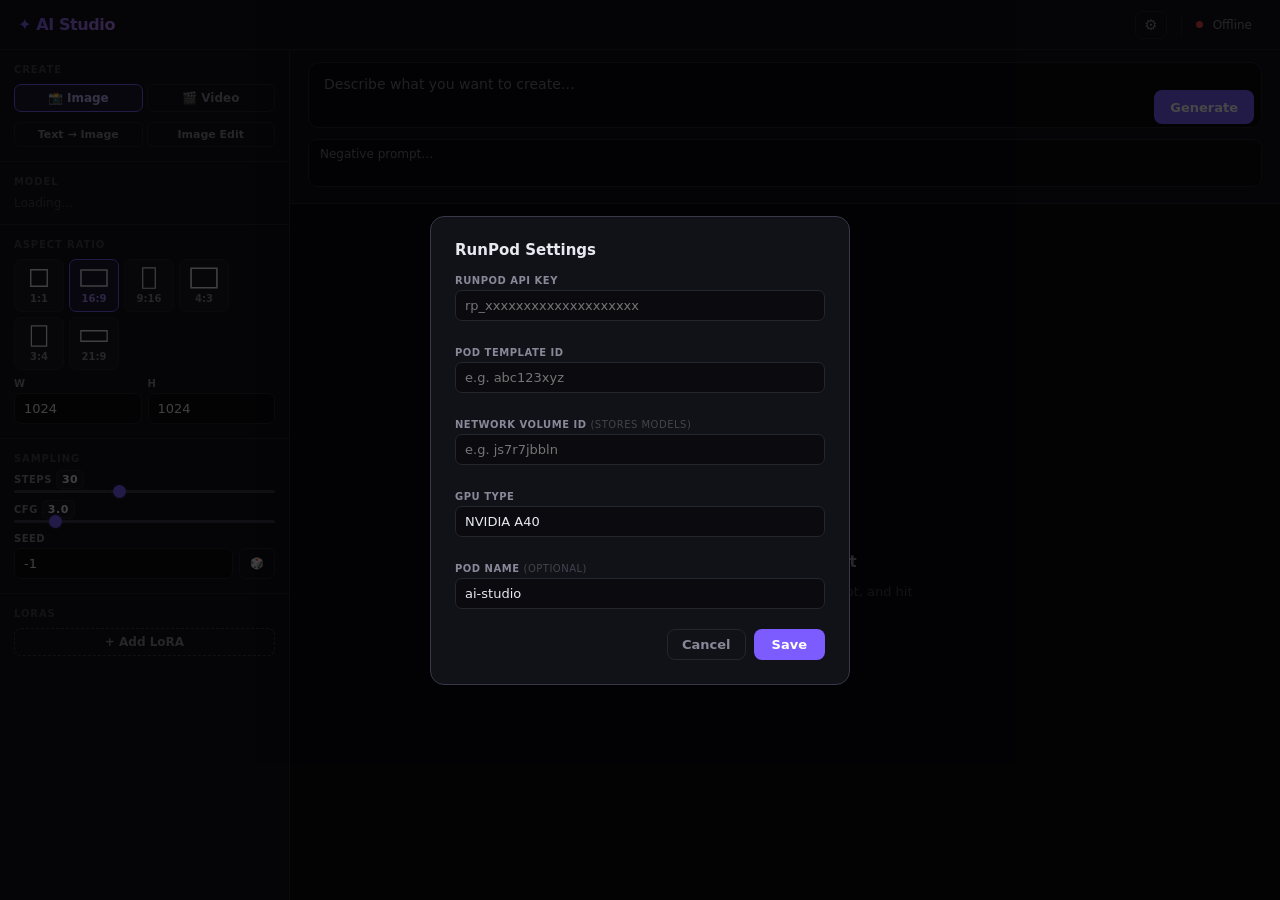
==== frontend/index.html @ f41ef6af "initial commit" ====
<!DOCTYPE html>
<html lang="en">
<head>
<meta charset="UTF-8">
<meta name="viewport" content="width=device-width, initial-scale=1.0">
<title>AI Studio</title>
<style>
*, *::before, *::after { box-sizing: border-box; margin: 0; padding: 0; }

:root {
  --bg:           #0a0a0f;
  --panel:        #111118;
  --card:         #18181f;
  --border:       #252530;
  --border-hi:    #38384a;
  --accent:       #7c5cff;
  --accent-dim:   #4a3899;
  --accent-glow:  rgba(124,92,255,0.22);
  --green:        #22c55e;
  --red:          #ef4444;
  --amber:        #f59e0b;
  --text:         #e8e8f0;
  --dim:          #888899;
  --muted:        #44444f;
  --r:            10px;
  --t:            0.16s ease;
  --font:         -apple-system, BlinkMacSystemFont, 'Segoe UI', system-ui, sans-serif;
}

body { font-family: var(--font); background: var(--bg); color: var(--text);
       height: 100vh; display: flex; flex-direction: column; overflow: hidden; }

/* ── Header ── */
header {
  height: 50px; background: var(--panel); border-bottom: 1px solid var(--border);
  display: flex; align-items: center; padding: 0 18px; gap: 14px; flex-shrink: 0; z-index: 10;
}
.logo { font-size: 16px; font-weight: 700; letter-spacing: -.4px;
        background: linear-gradient(135deg,#7c5cff,#c084fc);
        -webkit-background-clip: text; -webkit-text-fill-color: transparent; }

.hdr-right { margin-left: auto; display: flex; align-items: center; gap: 10px; font-size: 12px; color: var(--dim); }
.dot { width: 7px; height: 7px; border-radius: 50%; background: var(--muted); flex-shrink: 0; }
.dot.ok  { background: var(--green); box-shadow: 0 0 6px var(--green); }
.dot.err { background: var(--red); }

/* ── Layout ── */
.app { display: flex; flex: 1; overflow: hidden; }

/* ── Sidebar ── */
aside {
  width: 290px; flex-shrink: 0; background: var(--panel);
  border-right: 1px solid var(--border); display: flex; flex-direction: column; overflow-y: auto;
}

.sec { padding: 14px; border-bottom: 1px solid var(--border); }
.sec:last-child { border-bottom: none; }
.sec-label { font-size: 10px; font-weight: 700; letter-spacing: .9px; text-transform: uppercase;
             color: var(--muted); margin-bottom: 9px; }

/* ── Type + Mode selector ── */
.type-tabs { display: flex; gap: 4px; margin-bottom: 10px; }
.type-tab {
  flex: 1; padding: 6px 4px; border-radius: 7px; border: 1px solid var(--border);
  background: transparent; color: var(--dim); font: 600 12px var(--font);
  cursor: pointer; transition: var(--t); text-align: center;
}
.type-tab:hover { border-color: var(--border-hi); color: var(--text); }
.type-tab.active { background: rgba(124,92,255,0.12); border-color: var(--accent); color: #c4b5fd; }

.mode-tabs { display: flex; gap: 4px; }
.mode-tab {
  flex: 1; padding: 5px 4px; border-radius: 6px; border: 1px solid var(--border);
  background: transparent; color: var(--dim); font: 600 11px var(--font);
  cursor: pointer; transition: var(--t); text-align: center;
}
.mode-tab:hover { border-color: var(--border-hi); color: var(--text); }
.mode-tab.active { background: rgba(124,92,255,0.1); border-color: var(--accent); color: #a78bfa; }

/* ── Model cards ── */
.model-list { display: flex; flex-direction: column; gap: 5px; }
.mc {
  padding: 9px 11px; border-radius: 8px; border: 1px solid var(--border);
  cursor: pointer; transition: var(--t); background: var(--card);
}
.mc:hover { border-color: var(--border-hi); background: #1c1c26; }
.mc.active { border-color: var(--accent); background: rgba(124,92,255,0.07);
             box-shadow: 0 0 0 1px var(--accent); }
.mc-name { font-size: 13px; font-weight: 600; }
.mc-sub  { display: flex; gap: 7px; margin-top: 3px; align-items: center; font-size: 11px; color: var(--dim); }
.badge { font-size: 10px; font-weight: 700; padding: 1px 5px; border-radius: 4px; }
.badge-v { background: rgba(124,92,255,0.15); color: #a78bfa; border: 1px solid rgba(124,92,255,0.2); }
.badge-i { background: rgba(34,197,94,0.1);  color: #86efac; border: 1px solid rgba(34,197,94,0.2); }
.badge-img { background: rgba(245,158,11,0.1); color: #fcd34d; border: 1px solid rgba(245,158,11,0.2); }

/* ── Aspect ratio ── */
.ar-grid { display: flex; gap: 5px; flex-wrap: wrap; }
.ar-btn {
  display: flex; flex-direction: column; align-items: center; gap: 4px;
  padding: 7px 10px; border-radius: 7px; border: 1px solid var(--border);
  background: var(--card); cursor: pointer; transition: var(--t); min-width: 50px;
}
.ar-btn:hover { border-color: var(--border-hi); }
.ar-btn.active { border-color: var(--accent); background: rgba(124,92,255,0.1); }
.ar-icon { display: flex; align-items: center; justify-content: center; }
.ar-label { font-size: 10px; font-weight: 600; color: var(--dim); }
.ar-btn.active .ar-label { color: #a78bfa; }

/* ── Duration (frames) ── */
.dur-row { display: flex; gap: 5px; }
.dur-btn {
  flex: 1; padding: 6px 4px; border-radius: 6px; border: 1px solid var(--border);
  background: transparent; color: var(--dim); font: 600 11px var(--font);
  cursor: pointer; transition: var(--t); text-align: center;
}
.dur-btn:hover { border-color: var(--border-hi); color: var(--text); }
.dur-btn.active { background: rgba(124,92,255,0.1); border-color: var(--accent); color: #a78bfa; }

/* ── Upload zones ── */
.upload-zone {
  width: 100%; border: 1.5px dashed var(--border-hi); border-radius: 9px;
  padding: 14px 10px; text-align: center; cursor: pointer; transition: var(--t);
  position: relative; overflow: hidden; color: var(--dim); font-size: 12px;
  display: flex; flex-direction: column; align-items: center; gap: 6px;
}
.upload-zone:hover { border-color: var(--accent); color: var(--accent); }
.upload-zone input { position: absolute; inset: 0; opacity: 0; cursor: pointer; }
.upload-zone img { width: 100%; max-height: 110px; object-fit: cover; border-radius: 6px; }
.upload-zone .upload-icon { font-size: 20px; opacity: 0.5; }
.upload-clear {
  position: absolute; top: 5px; right: 6px; width: 20px; height: 20px;
  border-radius: 50%; background: rgba(0,0,0,0.7); border: 1px solid var(--border-hi);
  color: var(--dim); font-size: 13px; cursor: pointer; display: none;
  align-items: center; justify-content: center; z-index: 2;
}
.upload-zone:hover .upload-clear { display: flex; }

.frame-pair { display: grid; grid-template-columns: 1fr 1fr; gap: 8px; }
.frame-label { font-size: 11px; font-weight: 600; color: var(--dim); margin-bottom: 5px; }

/* ── Form fields ── */
label { display: block; font-size: 10px; font-weight: 700; color: var(--dim);
        margin-bottom: 4px; text-transform: uppercase; letter-spacing: .5px; }
input[type=text], input[type=number], select {
  width: 100%; background: var(--bg); border: 1px solid var(--border);
  border-radius: 7px; color: var(--text); font: 13px var(--font);
  padding: 7px 9px; outline: none; transition: border-color var(--t);
}
input:focus, select:focus { border-color: var(--accent); box-shadow: 0 0 0 3px var(--accent-glow); }
select option { background: var(--card); }
.row { display: flex; gap: 8px; }
.row > * { flex: 1; }
.field { margin-bottom: 10px; }

/* ── Sliders ── */
.slid-row { display: flex; align-items: center; gap: 8px; }
.slid-row input[type=range] {
  flex: 1; -webkit-appearance: none; height: 3px; border-radius: 2px;
  background: var(--border-hi); padding: 0; cursor: pointer;
}
.slid-row input[type=range]::-webkit-slider-thumb {
  -webkit-appearance: none; width: 13px; height: 13px; border-radius: 50%;
  background: var(--accent); cursor: pointer; box-shadow: 0 0 5px var(--accent-glow);
}
.sv { min-width: 36px; text-align: right; font-size: 11px; font-weight: 700;
      background: var(--card); border: 1px solid var(--border); border-radius: 5px;
      padding: 2px 5px; color: var(--text); }

/* ── LoRA ── */
.lora-entry { background: var(--card); border: 1px solid var(--border);
              border-radius: 8px; padding: 9px; margin-bottom: 7px; }
.lora-head { display: flex; align-items: center; gap: 7px; margin-bottom: 7px; }
.lora-head select { flex: 1; margin: 0; font-size: 12px; }
.btn-x {
  width: 24px; height: 24px; border-radius: 5px; border: 1px solid var(--border);
  background: transparent; color: var(--dim); cursor: pointer; font-size: 14px;
  display: flex; align-items: center; justify-content: center; flex-shrink: 0; transition: var(--t);
}
.btn-x:hover { border-color: var(--red); color: var(--red); }
.add-lora {
  width: 100%; padding: 6px; border-radius: 7px; border: 1px dashed var(--border-hi);
  background: transparent; color: var(--dim); cursor: pointer; font: 600 12px var(--font);
  transition: var(--t);
}
.add-lora:hover { border-color: var(--accent); color: var(--accent); }

/* ── Sampling ── */
.seed-row { display: flex; gap: 6px; align-items: flex-end; }
.seed-row input { flex: 1; }
.btn-sm {
  height: 31px; padding: 0 10px; border-radius: 7px; border: 1px solid var(--border);
  background: transparent; color: var(--dim); font: 600 11px var(--font); cursor: pointer; transition: var(--t);
}
.btn-sm:hover { border-color: var(--accent); color: var(--accent); }

/* ── Main ── */
main { flex: 1; display: flex; flex-direction: column; overflow: hidden; }

.prompt-bar { padding: 12px 18px; border-bottom: 1px solid var(--border);
              background: var(--panel); flex-shrink: 0; }
.prompt-wrap { position: relative; }
.prompt-ta {
  width: 100%; background: var(--bg); border: 1px solid var(--border);
  border-radius: 11px; color: var(--text); font: 14px/1.5 var(--font);
  padding: 11px 110px 11px 15px; outline: none; resize: none;
  min-height: 50px; max-height: 110px; transition: border-color var(--t);
}
.prompt-ta:focus { border-color: var(--accent); box-shadow: 0 0 0 3px var(--accent-glow); }
.gen-btn {
  position: absolute; right: 8px; bottom: 8px; height: 34px; padding: 0 16px;
  border-radius: 8px; border: none; background: var(--accent); color: #fff;
  font: 700 13px var(--font); cursor: pointer; transition: var(--t);
  display: flex; align-items: center; gap: 5px;
}
.gen-btn:hover:not(:disabled) { background: #8b6cff; box-shadow: 0 0 16px var(--accent-glow); }
.gen-btn:disabled { background: var(--accent-dim); cursor: not-allowed; opacity: .65; }
.neg-ta {
  width: 100%; background: var(--bg); border: 1px solid var(--border);
  border-radius: 9px; color: var(--dim); font: 12px/1.4 var(--font);
  padding: 6px 11px; outline: none; resize: none; min-height: 30px; max-height: 55px;
  margin-top: 7px; transition: border-color var(--t);
}
.neg-ta:focus { border-color: #555; }

/* ── Gallery ── */
.gallery { flex: 1; overflow-y: auto; padding: 18px; }
.empty {
  display: flex; flex-direction: column; align-items: center; justify-content: center;
  height: 100%; gap: 11px; color: var(--muted);
}
.empty h3 { font-size: 15px; color: var(--dim); }
.empty p  { font-size: 13px; text-align: center; max-width: 270px; line-height: 1.5; }
.empty svg { opacity: .25; }
.grid { display: grid; grid-template-columns: repeat(auto-fill, minmax(265px, 1fr)); gap: 14px; }

/* ── Output cards ── */
.out-card {
  background: var(--card); border: 1px solid var(--border); border-radius: 11px;
  overflow: hidden; cursor: pointer; transition: var(--t);
}
.out-card:hover { border-color: var(--border-hi); transform: translateY(-2px);
                  box-shadow: 0 8px 28px rgba(0,0,0,.45); }
.out-media { width: 100%; aspect-ratio: 16/9; object-fit: cover; background: #000; display: block; }
.out-footer { padding: 9px 11px; display: flex; align-items: center; gap: 7px; }
.out-label { flex: 1; font-size: 11px; color: var(--dim); white-space: nowrap;
             overflow: hidden; text-overflow: ellipsis; }
.dl-btn { height: 24px; padding: 0 9px; border-radius: 5px; border: 1px solid var(--border);
          background: transparent; color: var(--dim); font: 600 10px var(--font);
          cursor: pointer; transition: var(--t); text-decoration: none; display: flex; align-items: center; }
.dl-btn:hover { border-color: var(--accent); color: var(--accent); }

/* ── Progress cards ── */
.prog-card { background: var(--card); border: 1px solid var(--border);
             border-radius: 11px; padding: 14px; display: flex; flex-direction: column; gap: 9px; }
.prog-head { display: flex; align-items: center; justify-content: space-between; }
.prog-model { font-size: 13px; font-weight: 600; }
.prog-pct { font-size: 12px; font-weight: 700; color: var(--dim); }
.prog-bar { height: 3px; background: var(--border); border-radius: 2px; overflow: hidden; }
.prog-fill { height: 100%; background: linear-gradient(90deg, var(--accent), #c084fc);
             border-radius: 2px; transition: width .3s ease; box-shadow: 0 0 8px var(--accent-glow); }
.prog-prompt { font-size: 11px; color: var(--muted); white-space: nowrap;
               overflow: hidden; text-overflow: ellipsis; }

/* ── Lightbox ── */
.lb { position: fixed; inset: 0; background: rgba(0,0,0,.92); z-index: 100;
      display: none; align-items: center; justify-content: center; padding: 36px; }
.lb.open { display: flex; }
.lb-content { max-width: 90vw; max-height: 87vh; border-radius: 11px; overflow: hidden; }
.lb-content img, .lb-content video { max-width: 100%; max-height: 87vh; display: block; }
.lb-close { position: absolute; top: 14px; right: 14px; width: 34px; height: 34px;
            border-radius: 50%; border: 1px solid var(--border-hi); background: var(--panel);
            color: var(--text); font-size: 18px; cursor: pointer;
            display: flex; align-items: center; justify-content: center; }

/* ── Toasts ── */
.toasts { position: fixed; bottom: 18px; right: 18px; z-index: 200;
          display: flex; flex-direction: column; gap: 7px; }
.toast { background: var(--card); border: 1px solid var(--border); border-radius: 9px;
         padding: 9px 13px; font-size: 13px; box-shadow: 0 4px 18px rgba(0,0,0,.4);
         animation: slideIn .18s ease; max-width: 300px; }
.toast.ok  { border-color: var(--green); }
.toast.err { border-color: var(--red); }
@keyframes slideIn { from { transform: translateX(16px); opacity: 0; } to { transform: translateX(0); opacity: 1; } }

::-webkit-scrollbar { width: 5px; }
::-webkit-scrollbar-track { background: transparent; }
::-webkit-scrollbar-thumb { background: var(--border-hi); border-radius: 3px; }

/* ── Pod Control ── */
.pod-btn {
  height: 28px; padding: 0 12px; border-radius: 7px; border: 1px solid var(--border);
  background: transparent; color: var(--dim); font: 600 12px var(--font);
  cursor: pointer; transition: var(--t); display: flex; align-items: center; gap: 5px;
}
.pod-btn:hover { border-color: var(--border-hi); color: var(--text); }
.pod-btn.launch { border-color: var(--green); color: var(--green); }
.pod-btn.launch:hover { background: rgba(34,197,94,.1); }
.pod-btn.stop   { border-color: var(--red); color: var(--red); }
.pod-btn.stop:hover { background: rgba(239,68,68,.1); }
.pod-btn.gear   { font-size: 15px; padding: 0 8px; }

/* ── Modal ── */
.modal-bg {
  position: fixed; inset: 0; background: rgba(0,0,0,.72); z-index: 100;
  display: none; align-items: center; justify-content: center;
}
.modal-bg.open { display: flex; }
.modal {
  background: var(--panel); border: 1px solid var(--border-hi); border-radius: 14px;
  padding: 24px; width: 420px; max-width: 96vw; display: flex; flex-direction: column; gap: 16px;
}
.modal h2 { font-size: 15px; font-weight: 700; }
.modal-foot { display: flex; gap: 8px; justify-content: flex-end; margin-top: 4px; }
.btn-pri {
  padding: 7px 18px; border-radius: 8px; border: none; background: var(--accent); color: #fff;
  font: 700 13px var(--font); cursor: pointer; transition: var(--t);
}
.btn-pri:hover { background: #8b6cff; }
.btn-sec {
  padding: 7px 14px; border-radius: 8px; border: 1px solid var(--border); background: transparent;
  color: var(--dim); font: 600 13px var(--font); cursor: pointer; transition: var(--t);
}
.btn-sec:hover { border-color: var(--border-hi); color: var(--text); }

/* ── Launch overlay ── */
.launch-overlay {
  position: fixed; inset: 0; background: rgba(0,0,0,.82);
  display: none; flex-direction: column; align-items: center; justify-content: center;
  z-index: 90; gap: 16px; color: var(--dim); font-size: 14px;
}
.launch-overlay.open { display: flex; }
.spinner {
  width: 38px; height: 38px; border: 3px solid var(--border-hi);
  border-top-color: var(--accent); border-radius: 50%; animation: spin 0.7s linear infinite;
}
@keyframes spin { to { transform: rotate(360deg); } }
.launch-msg { color: var(--text); font-size: 15px; font-weight: 600; }
.launch-sub { font-size: 12px; }
</style>
</head>
<body>

<header>
  <div class="logo">✦ AI Studio</div>
  <div class="hdr-right">
    <!-- Pod control -->
    <button class="pod-btn gear" id="podGear" onclick="openSettings()" title="RunPod settings">⚙</button>
    <button class="pod-btn launch" id="podLaunch" onclick="launchPod()" style="display:none">▶ Launch Pod</button>
    <button class="pod-btn stop"   id="podStop"   onclick="stopPod()"   style="display:none">■ Stop Pod</button>
    <div style="width:1px;height:20px;background:var(--border);margin:0 4px"></div>
    <div class="dot" id="sDot"></div>
    <span id="sTxt">connecting…</span>
    <span id="sQueue" style="color:var(--muted)"></span>
  </div>
</header>

<!-- ── Settings Modal ── -->
<div class="modal-bg" id="settingsModal" onclick="if(event.target===this)closeSettings()">
  <div class="modal">
    <h2>RunPod Settings</h2>
    <div class="field">
      <label>RunPod API Key</label>
      <input type="text" id="cfgApiKey" placeholder="rp_xxxxxxxxxxxxxxxxxxxx">
    </div>
    <div class="field">
      <label>Pod Template ID</label>
      <input type="text" id="cfgTemplateId" placeholder="e.g. abc123xyz">
    </div>
    <div class="field">
      <label>Network Volume ID <span style="font-weight:400;color:var(--muted)">(stores models)</span></label>
      <input type="text" id="cfgVolumeId" placeholder="e.g. js7r7jbbln">
    </div>
    <div class="field">
      <label>GPU Type</label>
      <input type="text" id="cfgGpuType" placeholder="e.g. NVIDIA A40 or NVIDIA RTX A6000">
    </div>
    <div class="field" style="margin-bottom:0">
      <label>Pod Name <span style="font-weight:400;color:var(--muted)">(optional)</span></label>
      <input type="text" id="cfgPodName" placeholder="ai-studio">
    </div>
    <div class="modal-foot">
      <button class="btn-sec" onclick="closeSettings()">Cancel</button>
      <button class="btn-pri" onclick="saveSettings()">Save</button>
    </div>
  </div>
</div>

<!-- ── Launch Overlay ── -->
<div class="launch-overlay" id="launchOverlay">
  <div class="spinner"></div>
  <div class="launch-msg" id="launchMsg">Starting pod…</div>
  <div class="launch-sub" id="launchSub">This usually takes 30–90 seconds</div>
</div>

<div class="app">

<!-- ══════════════ SIDEBAR ══════════════ -->
<aside>

  <!-- Type: Image | Video -->
  <div class="sec">
    <div class="sec-label">Create</div>
    <div class="type-tabs">
      <button class="type-tab active" id="tt-image" onclick="setType('image')">📸 Image</button>
      <button class="type-tab"        id="tt-video" onclick="setType('video')">🎬 Video</button>
    </div>
    <!-- Mode tabs — update dynamically per type -->
    <div class="mode-tabs" id="modeTabs">
      <button class="mode-tab active" id="mt-mode0" onclick="setMode(getModesForType()[0])">Text → Image</button>
      <button class="mode-tab"        id="mt-mode1" onclick="setMode(getModesForType()[1])">Image Edit</button>
    </div>
  </div>

  <!-- Model list -->
  <div class="sec">
    <div class="sec-label">Model</div>
    <div class="model-list" id="modelList"><div style="color:var(--muted);font-size:12px">Loading…</div></div>
  </div>

  <!-- Aspect Ratio -->
  <div class="sec">
    <div class="sec-label">Aspect Ratio</div>
    <div class="ar-grid" id="arGrid"></div>
    <div class="row" style="margin-top:8px;gap:6px">
      <div class="field" style="margin-bottom:0">
        <label>W</label>
        <input type="number" id="width" value="1024" min="64" max="2048" step="64">
      </div>
      <div class="field" style="margin-bottom:0">
        <label>H</label>
        <input type="number" id="height" value="1024" min="64" max="2048" step="64">
      </div>
    </div>
  </div>

  <!-- Video-only: Duration + First/Last frame -->
  <div class="sec" id="videoSec" style="display:none">
    <div class="sec-label">Duration</div>
    <div class="dur-row" id="durRow"></div>
    <div style="margin-top:6px;font-size:11px;color:var(--muted)" id="durInfo"></div>

    <!-- First frame / Last frame (only for models that support it) -->
    <div id="framesSec" style="display:none;margin-top:14px">
      <div class="sec-label">Keyframes <span style="font-size:9px;color:var(--muted);text-transform:none">(optional)</span></div>
      <div class="frame-pair">
        <div>
          <div class="frame-label">First Frame</div>
          <div class="upload-zone" id="ffZone" onclick="triggerUpload('ffInput')">
            <input type="file" id="ffInput" accept="image/*" style="display:none" onchange="handleFrame(event,'first')">
            <div class="upload-icon">🎞</div>
            <span id="ffHint" style="font-size:11px">Pin frame 1</span>
            <img id="ffPreview" style="display:none">
            <button class="upload-clear" onclick="clearFrame('first',event)">×</button>
          </div>
        </div>
        <div>
          <div class="frame-label">Last Frame</div>
          <div class="upload-zone" id="lfZone" onclick="triggerUpload('lfInput')">
            <input type="file" id="lfInput" accept="image/*" style="display:none" onchange="handleFrame(event,'last')">
            <div class="upload-icon">🎞</div>
            <span id="lfHint" style="font-size:11px">Pin last frame</span>
            <img id="lfPreview" style="display:none">
            <button class="upload-clear" onclick="clearFrame('last',event)">×</button>
          </div>
        </div>
      </div>
    </div>
  </div>

  <!-- i2v: Reference image -->
  <div class="sec" id="refImgSec" style="display:none">
    <div class="sec-label">Reference Image <span style="font-size:9px;color:var(--red)">required</span></div>
    <div class="upload-zone" id="refZone" onclick="triggerUpload('refInput')">
      <input type="file" id="refInput" accept="image/*" style="display:none" onchange="handleRef(event)">
      <div class="upload-icon">🖼</div>
      <span id="refHint">Upload image to animate</span>
      <img id="refPreview" style="display:none">
      <button class="upload-clear" onclick="clearRef(event)">×</button>
    </div>
  </div>

  <!-- Sampling -->
  <div class="sec">
    <div class="sec-label">Sampling</div>
    <div class="field">
      <label>Steps <span id="stepsV" class="sv" style="display:inline">30</span></label>
      <div class="slid-row">
        <input type="range" id="steps" min="10" max="60" value="30"
          oninput="sv('stepsV',this.value)">
      </div>
    </div>
    <div class="field">
      <label>CFG <span id="cfgV" class="sv" style="display:inline">3.0</span></label>
      <div class="slid-row">
        <input type="range" id="cfg" min="1" max="15" step="0.5" value="3"
          oninput="sv('cfgV',parseFloat(this.value).toFixed(1))">
      </div>
    </div>
    <div class="field" style="margin-bottom:0">
      <label>Seed</label>
      <div class="seed-row">
        <input type="number" id="seed" value="-1" min="-1" max="4294967295">
        <button class="btn-sm" onclick="rndSeed()">🎲</button>
      </div>
    </div>
  </div>

  <!-- LoRAs -->
  <div class="sec">
    <div class="sec-label">LoRAs</div>
    <div id="loraList"></div>
    <button class="add-lora" onclick="addLora()">+ Add LoRA</button>
  </div>

</aside>

<!-- ══════════════ MAIN ══════════════ -->
<main>

  <div class="prompt-bar">
    <div class="prompt-wrap">
      <textarea class="prompt-ta" id="promptIn" placeholder="Describe what you want to create…"
        onkeydown="if(e=(event),e.key==='Enter'&&(e.ctrlKey||e.metaKey))generate()"
        oninput="ar(this)"></textarea>
      <button class="gen-btn" id="genBtn" onclick="generate()"><span id="genLabel">Generate</span></button>
    </div>
    <textarea class="neg-ta" id="negIn" placeholder="Negative prompt…" oninput="ar(this)"></textarea>
  </div>

  <div class="gallery" id="gallery">
    <div class="empty" id="emptyState">
      <svg width="60" height="60" viewBox="0 0 24 24" fill="none" stroke="currentColor" stroke-width="1">
        <rect x="3" y="3" width="18" height="18" rx="2"/>
        <circle cx="8.5" cy="8.5" r="1.5"/>
        <polyline points="21 15 16 10 5 21"/>
      </svg>
      <h3>Nothing here yet</h3>
      <p>Select a model, write a prompt, and hit Generate.</p>
    </div>
    <div class="grid" id="grid" style="display:none"></div>
  </div>

</main>
</div>

<!-- Lightbox -->
<div class="lb" id="lb" onclick="if(event.target===this)closeLb()">
  <button class="lb-close" onclick="closeLb()">×</button>
  <div class="lb-content" id="lbC"></div>
</div>

<div class="toasts" id="toasts"></div>

<script>
// ═══════════════════════════════════════════════════════════════
// State
// ═══════════════════════════════════════════════════════════════
let models = {};
let loras  = [];
let loraEntries = [];

let activeType = 'image';   // 'image' | 'video'
let activeMode = 't2v';     // 't2v' | 'i2v'  (video only)
let selectedId = null;

let refImageB64   = null;
let firstFrameB64 = null;
let lastFrameB64  = null;

let activeJobs = {};
let ws = null;

// ═══════════════════════════════════════════════════════════════
// RunPod Pod Control
// ═══════════════════════════════════════════════════════════════
const RP = {
  PROXY: '/api/runpod',   // backend proxies to api.runpod.io (avoids CORS)
  get cfg() {
    return {
      apiKey:     localStorage.getItem('rp_apiKey')     || '',
      templateId: localStorage.getItem('rp_templateId') || '',
      volumeId:   localStorage.getItem('rp_volumeId')   || '',
      gpuType:    localStorage.getItem('rp_gpuType')    || 'NVIDIA A40',
      podName:    localStorage.getItem('rp_podName')    || 'ai-studio',
      podId:      localStorage.getItem('rp_podId')      || '',
    };
  }
};

function openSettings() {
  const c = RP.cfg;
  document.getElementById('cfgApiKey').value     = c.apiKey;
  document.getElementById('cfgTemplateId').value = c.templateId;
  document.getElementById('cfgVolumeId').value   = c.volumeId;
  document.getElementById('cfgGpuType').value    = c.gpuType;
  document.getElementById('cfgPodName').value    = c.podName;
  document.getElementById('settingsModal').classList.add('open');
}
function closeSettings() { document.getElementById('settingsModal').classList.remove('open'); }

function saveSettings() {
  localStorage.setItem('rp_apiKey',     document.getElementById('cfgApiKey').value.trim());
  localStorage.setItem('rp_templateId', document.getElementById('cfgTemplateId').value.trim());
  localStorage.setItem('rp_volumeId',   document.getElementById('cfgVolumeId').value.trim());
  localStorage.setItem('rp_gpuType',    document.getElementById('cfgGpuType').value.trim());
  localStorage.setItem('rp_podName',    document.getElementById('cfgPodName').value.trim());
  closeSettings();
  toast('Settings saved', 'ok');
  updatePodButtons();
}

function updatePodButtons() {
  const c = RP.cfg;
  const hasConfig = c.apiKey && c.templateId;
  document.getElementById('podGear').style.display   = '';
  if (!hasConfig) {
    document.getElementById('podLaunch').style.display = 'none';
    document.getElementById('podStop').style.display   = 'none';
    return;
  }
  const hasPod = !!c.podId;
  document.getElementById('podLaunch').style.display = hasPod ? 'none' : '';
  document.getElementById('podStop').style.display   = hasPod ? ''     : 'none';
}

async function launchPod() {
  const c = RP.cfg;
  if (!c.apiKey || !c.templateId) { openSettings(); return; }

  setLaunchOverlay(true, 'Creating pod…', 'Requesting GPU from RunPod…');

  // GraphQL mutation to create a pod from template
  const mutation = `
    mutation {
      podFindAndDeployOnDemand(input: {
        name: "${c.podName}"
        imageName: "runpod/base:0.6.2"
        gpuTypeId: "${c.gpuType}"
        cloudType: SECURE
        supportPublicIp: true
        startSsh: true
        templateId: "${c.templateId}"
        ${c.volumeId ? `networkVolumeId: "${c.volumeId}"` : ''}
        ports: "7860/http,8188/http,22/tcp"
        containerDiskInGb: 20
        volumeInGb: 0
      }) {
        id
        machineId
        desiredStatus
      }
    }
  `;

  try {
    const res = await rpGraphQL(mutation, c.apiKey);
    const pod = res?.data?.podFindAndDeployOnDemand;
    if (!pod?.id) throw new Error(JSON.stringify(res?.errors || res));

    localStorage.setItem('rp_podId', pod.id);
    setLaunchOverlay(true, 'Pod created — waiting for it to start…', `Pod ID: ${pod.id}`);
    await waitForPodReady(pod.id, c.apiKey);

  } catch(e) {
    setLaunchOverlay(false);
    toast('Launch failed: ' + e.message, 'err');
    console.error(e);
  }
}

async function waitForPodReady(podId, apiKey) {
  // RunPod HTTP proxy URL format: https://{pod-id}-{port}.proxy.runpod.net
  const url = `https://${podId}-7860.proxy.runpod.net`;
  localStorage.setItem('rp_podUrl', url);

  const query = `query { pod(input: { podId: "${podId}" }) { id desiredStatus } }`;

  for (let i = 0; i < 90; i++) {
    await sleep(3000);
    setLaunchOverlay(true, 'Waiting for pod to start…', `${Math.round(i*3)}s elapsed…`);
    try {
      const res = await rpGraphQL(query, apiKey);
      const pod = res?.data?.pod;
      if (pod?.desiredStatus === 'RUNNING') {
        setLaunchOverlay(true, 'Pod is running! Starting AI Studio…', url);
        await waitForStudio(url);
        return;
      }
    } catch(e) { console.warn(e); }
  }
  setLaunchOverlay(false);
  toast('Pod timed out. Check RunPod dashboard.', 'err');
}

async function waitForStudio(baseUrl) {
  for (let i = 0; i < 80; i++) {
    await sleep(3000);
    document.getElementById('launchSub').textContent = `Waiting for AI Studio… ${Math.round(i*3)}s`;
    try {
      const r = await fetch(`${baseUrl}/api/status`, { signal: AbortSignal.timeout(5000) });
      if (r.ok) {
        setLaunchOverlay(false);
        updatePodButtons();
        // Open the pod's studio in a new tab
        window.open(baseUrl, '_blank');
        document.getElementById('sTxt').textContent = 'Pod running';
        document.getElementById('sDot').className = 'dot ok';
        showOpenStudioBtn(baseUrl);
        return;
      }
    } catch { /* not ready yet */ }
  }
  setLaunchOverlay(false);
  toast('AI Studio did not respond. Check RunPod logs.', 'err');
}

function showOpenStudioBtn(url) {
  // Show an "Open Studio" button in the header when pod is running
  let btn = document.getElementById('podOpen');
  if (!btn) {
    btn = document.createElement('button');
    btn.id = 'podOpen';
    btn.className = 'pod-btn';
    btn.style.cssText = 'border-color:var(--accent);color:var(--accent)';
    btn.onclick = () => window.open(url, '_blank');
    // Insert before the divider
    const divider = document.querySelector('.hdr-right [style*="1px solid"]');
    divider.parentNode.insertBefore(btn, divider);
  }
  btn.textContent = '↗ Open Studio';
  btn.onclick = () => window.open(url, '_blank');
}

async function stopPod() {
  const c = RP.cfg;
  if (!c.podId) return;
  if (!confirm('Stop the pod? GPU billing will end immediately.')) return;

  const mutation = `mutation { podStop(input: { podId: "${c.podId}" }) { id desiredStatus } }`;
  try {
    await rpGraphQL(mutation, c.apiKey);
    localStorage.removeItem('rp_podId');
    localStorage.removeItem('rp_podUrl');
    toast('Pod stopped — GPU billing ended', 'ok');
    // Remove the Open Studio button
    const btn = document.getElementById('podOpen');
    if (btn) btn.remove();
    updatePodButtons();
    document.getElementById('sDot').className = 'dot err';
    document.getElementById('sTxt').textContent = 'Pod stopped';
  } catch(e) {
    toast('Stop failed: ' + e.message, 'err');
  }
}

async function rpGraphQL(query, apiKey) {
  // POST through our backend proxy to avoid CORS
  const res = await fetch(RP.PROXY, {
    method: 'POST',
    headers: { 'Content-Type': 'application/json' },
    body: JSON.stringify({ query, apiKey }),
  });
  if (!res.ok) throw new Error(`Proxy error ${res.status}`);
  return res.json();
}

function setLaunchOverlay(open, msg, sub) {
  const el = document.getElementById('launchOverlay');
  el.classList.toggle('open', open);
  if (msg) document.getElementById('launchMsg').textContent = msg;
  if (sub) document.getElementById('launchSub').textContent = sub;
}

function sleep(ms) { return new Promise(r => setTimeout(r, ms)); }

const DURATIONS = [
  { label: '2s',  frames: 49 },
  { label: '4s',  frames: 97 },
  { label: '6s',  frames: 145 },
  { label: '8s',  frames: 193 },
];
let selectedDurIdx = 1;   // default 4s

const AR_DEFS = [
  { key: '1:1',  label: '1:1',  vb: '0 0 24 24', d: 'M3 3h18v18H3z' },
  { key: '16:9', label: '16:9', vb: '0 0 28 18', d: 'M1 1h26v16H1z' },
  { key: '9:16', label: '9:16', vb: '0 0 18 28', d: 'M1 1h16v26H1z' },
  { key: '4:3',  label: '4:3',  vb: '0 0 26 20', d: 'M1 1h24v18H1z' },
  { key: '3:4',  label: '3:4',  vb: '0 0 20 26', d: 'M1 1h18v24H1z' },
  { key: '21:9', label: '21:9', vb: '0 0 32 14', d: 'M1 1h30v12H1z' },
];
let selectedAR = '16:9';

// ═══════════════════════════════════════════════════════════════
// Boot
// ═══════════════════════════════════════════════════════════════
async function init() {
  renderARGrid();
  renderDurRow();
  updateModeTabs();
  updatePodButtons();

  // If a pod is already recorded as running, restore the Open Studio button
  const savedUrl = localStorage.getItem('rp_podUrl');
  const savedId  = localStorage.getItem('rp_podId');
  if (savedUrl && savedId) {
    showOpenStudioBtn(savedUrl);
  }

  // Prompt settings on first visit if no API key configured
  if (!localStorage.getItem('rp_apiKey')) {
    setTimeout(() => openSettings(), 600);
  }

  await loadModels();
  await loadLoras();
  connectWS();
  pollStatus();
  setInterval(pollStatus, 5000);
}

// ═══════════════════════════════════════════════════════════════
// Models
// ═══════════════════════════════════════════════════════════════
async function loadModels() {
  try {
    models = await (await fetch('/api/models')).json();
    renderModels();
    const first = Object.values(models).find(m => m.id !== 'custom' && m.category === activeType && m.mode === activeMode);
    if (first) selectModel(first.id);
  } catch(e) { console.error(e); }
}

function renderModels() {
  const el = document.getElementById('modelList');
  const filtered = Object.values(models).filter(m =>
    m.id !== 'custom' && m.category === activeType && m.mode === activeMode
  );

  if (!filtered.length) {
    el.innerHTML = '<div style="color:var(--muted);font-size:12px">No models for this mode.</div>';
    return;
  }

  el.innerHTML = filtered.map(m => {
    const isEdit  = m.mode === 'i2i';
    const isI2V   = m.mode === 'i2v';
    const badgeClass = isEdit ? 'badge badge-img' : isI2V ? 'badge badge-i' : 'badge badge-v';
    const vram = m.vram_gb ? `${m.vram_gb}GB` : '';
    const diffusersBadge = m.backend === 'diffusers'
      ? '<span class="badge" style="background:rgba(99,102,241,.15);color:#a5b4fc;border-color:rgba(99,102,241,.25)">diffusers</span>' : '';
    return `<div class="mc${selectedId===m.id?' active':''}" id="mc_${m.id}" onclick="selectModel('${m.id}')">
      <div class="mc-name">${m.name}</div>
      <div class="mc-sub">
        <span class="${badgeClass}">${m.label}</span>
        ${diffusersBadge}
        ${vram ? `<span>${vram} VRAM</span>` : ''}
      </div>
    </div>`;
  }).join('');
}

function selectModel(id) {
  if (selectedId) {
    const prev = document.getElementById(`mc_${selectedId}`);
    if (prev) prev.classList.remove('active');
  }
  selectedId = id;
  const card = document.getElementById(`mc_${id}`);
  if (card) card.classList.add('active');

  const m = models[id];
  if (!m) return;

  // Defaults
  const def = m.defaults || {};
  if (def.steps) { const s = document.getElementById('steps'); s.value = def.steps; sv('stepsV', def.steps); }
  if (def.cfg)   { const c = document.getElementById('cfg');   c.value = def.cfg;   sv('cfgV', parseFloat(def.cfg).toFixed(1)); }

  // Apply current AR → resolve w/h for this model
  applyAR(selectedAR);

  // Duration buttons (video)
  renderDurRow();

  // Show/hide frame sections
  const videoSec = document.getElementById('videoSec');
  const refSec   = document.getElementById('refImgSec');
  const frameSec = document.getElementById('framesSec');

  if (m.category === 'video') {
    videoSec.style.display = '';
    refSec.style.display   = m.mode === 'i2v' ? '' : 'none';
    frameSec.style.display = (m.supports_first_frame || m.supports_last_frame) ? '' : 'none';
    document.getElementById('ffZone').style.opacity = m.supports_first_frame ? '1' : '.35';
    document.getElementById('lfZone').style.opacity = m.supports_last_frame  ? '1' : '.35';
    document.getElementById('ffInput').disabled = !m.supports_first_frame;
    document.getElementById('lfInput').disabled = !m.supports_last_frame;
  } else {
    videoSec.style.display = 'none';
    // i2i image edit needs the reference image input
    refSec.style.display = m.mode === 'i2i' ? '' : 'none';
    if (m.mode === 'i2i') {
      document.getElementById('refHint').textContent = 'Upload image to edit';
      // Show edit instruction hint in prompt bar
      document.getElementById('promptIn').placeholder =
        m.prompt_label || 'Edit instruction — describe what to change…';
    } else {
      document.getElementById('promptIn').placeholder = 'Describe what you want to create…';
    }
  }
}

// ═══════════════════════════════════════════════════════════════
// Type / Mode switching
// ═══════════════════════════════════════════════════════════════

// Returns the two modes for the current type
function getModesForType() {
  return activeType === 'video' ? ['t2v', 'i2v'] : ['t2i', 'i2i'];
}

function updateModeTabs() {
  const modes = getModesForType();
  const labels = activeType === 'video'
    ? ['Text → Video', 'Image → Video']
    : ['Text → Image', 'Image Edit'];
  document.getElementById('mt-mode0').textContent = labels[0];
  document.getElementById('mt-mode1').textContent = labels[1];
  document.getElementById('mt-mode0').onclick = () => setMode(modes[0]);
  document.getElementById('mt-mode1').onclick = () => setMode(modes[1]);
  document.getElementById('mt-mode0').classList.toggle('active', activeMode === modes[0]);
  document.getElementById('mt-mode1').classList.toggle('active', activeMode === modes[1]);
}

function setType(type) {
  activeType = type;
  // Default mode per type
  activeMode = type === 'video' ? 't2v' : 't2i';
  document.getElementById('tt-image').classList.toggle('active', type === 'image');
  document.getElementById('tt-video').classList.toggle('active', type === 'video');
  updateModeTabs();
  selectedId = null;
  renderModels();
  const first = Object.values(models).find(m => {
    if (m.id === 'custom') return false;
    return m.category === type && m.mode === activeMode;
  });
  if (first) selectModel(first.id);
}

function setMode(mode) {
  activeMode = mode;
  updateModeTabs();
  selectedId = null;
  renderModels();
  const first = Object.values(models).find(m =>
    m.category === activeType && m.mode === mode && m.id !== 'custom'
  );
  if (first) selectModel(first.id);
}

// ═══════════════════════════════════════════════════════════════
// Aspect Ratio
// ═══════════════════════════════════════════════════════════════
function renderARGrid() {
  const el = document.getElementById('arGrid');
  el.innerHTML = AR_DEFS.map(ar => `
    <div class="ar-btn${ar.key === selectedAR ? ' active' : ''}" id="ar_${ar.key.replace(':','_')}"
         onclick="applyAR('${ar.key}')">
      <div class="ar-icon">
        <svg width="28" height="22" viewBox="${ar.vb}" fill="none" stroke="currentColor" stroke-width="1.5">
          <path d="${ar.d}" rx="1"/>
        </svg>
      </div>
      <div class="ar-label">${ar.label}</div>
    </div>
  `).join('');
}

function applyAR(key) {
  selectedAR = key;
  // Update active state
  AR_DEFS.forEach(a => {
    const el = document.getElementById('ar_' + a.key.replace(':','_'));
    if (el) el.classList.toggle('active', a.key === key);
  });

  // Resolve w/h from selected model, falling back to sensible defaults
  const m = selectedId ? models[selectedId] : null;
  const ratioMap = m?.aspect_ratios || {};
  const res = ratioMap[key];
  if (res) {
    document.getElementById('width').value  = res.w;
    document.getElementById('height').value = res.h;
  } else {
    // Fallback: compute from key
    const [wR, hR] = key.split(':').map(Number);
    const base = m?.category === 'image' ? 1024 : 512;
    const scale = Math.sqrt((base * base) / (wR * hR));
    document.getElementById('width').value  = Math.round(wR * scale / 64) * 64;
    document.getElementById('height').value = Math.round(hR * scale / 64) * 64;
  }
}

// ═══════════════════════════════════════════════════════════════
// Duration buttons
// ═══════════════════════════════════════════════════════════════
function renderDurRow() {
  const m = selectedId ? models[selectedId] : null;
  const fps = m?.fps || m?.defaults?.fps || 24;
  const max = m?.max_frames || 193;

  const el = document.getElementById('durRow');
  el.innerHTML = DURATIONS.map((d, i) => {
    const frames = d.frames;
    const disabled = frames > max;
    return `<button class="dur-btn${i === selectedDurIdx ? ' active' : ''}"
              ${disabled ? 'disabled style="opacity:.35;cursor:not-allowed"' : ''}
              onclick="selectDur(${i})">${d.label}</button>`;
  }).join('');

  const info = document.getElementById('durInfo');
  const cur = DURATIONS[selectedDurIdx];
  info.textContent = `${cur.frames} frames @ ${fps}fps`;
}

function selectDur(idx) {
  selectedDurIdx = idx;
  renderDurRow();
}

// ═══════════════════════════════════════════════════════════════
// Image uploads: reference / first / last frame
// ═══════════════════════════════════════════════════════════════
function triggerUpload(inputId) {
  document.getElementById(inputId).click();
}

function handleRef(e) {
  const file = e.target.files[0]; if (!file) return;
  readB64(file, b64 => {
    refImageB64 = b64;
    setUploadPreview('refPreview', 'refHint', b64);
  });
}
function clearRef(e) {
  e.stopPropagation();
  refImageB64 = null;
  clearUploadPreview('refPreview', 'refHint', 'Upload image to animate');
  document.getElementById('refInput').value = '';
}

function handleFrame(e, which) {
  const file = e.target.files[0]; if (!file) return;
  readB64(file, b64 => {
    if (which === 'first') { firstFrameB64 = b64; setUploadPreview('ffPreview', 'ffHint', b64); }
    else                   { lastFrameB64  = b64; setUploadPreview('lfPreview', 'lfHint', b64); }
  });
}
function clearFrame(which, e) {
  e.stopPropagation();
  if (which === 'first') {
    firstFrameB64 = null;
    clearUploadPreview('ffPreview', 'ffHint', 'Pin frame 1');
    document.getElementById('ffInput').value = '';
  } else {
    lastFrameB64 = null;
    clearUploadPreview('lfPreview', 'lfHint', 'Pin last frame');
    document.getElementById('lfInput').value = '';
  }
}

function setUploadPreview(imgId, hintId, b64) {
  const img = document.getElementById(imgId);
  const hint = document.getElementById(hintId);
  img.src = 'data:image/png;base64,' + b64;
  img.style.display = 'block';
  if (hint) hint.style.display = 'none';
}
function clearUploadPreview(imgId, hintId, hintText) {
  const img = document.getElementById(imgId);
  const hint = document.getElementById(hintId);
  img.src = ''; img.style.display = 'none';
  if (hint) { hint.textContent = hintText; hint.style.display = ''; }
}

function readB64(file, cb) {
  const r = new FileReader();
  r.onload = e => cb(e.target.result.split(',')[1]);
  r.readAsDataURL(file);
}

// ═══════════════════════════════════════════════════════════════
// LoRAs
// ═══════════════════════════════════════════════════════════════
async function loadLoras() {
  try { loras = await (await fetch('/api/loras')).json(); } catch { loras = []; }
}

function addLora() {
  loraEntries.push({ id: Date.now(), name: '', sm: 0.8, sc: 0.8 });
  renderLoras();
}
function removeLora(id) { loraEntries = loraEntries.filter(l => l.id !== id); renderLoras(); }
function updateLora(id, key, val) { const l = loraEntries.find(x => x.id === id); if (l) l[key] = val; }

function renderLoras() {
  const el = document.getElementById('loraList');
  el.innerHTML = loraEntries.map(entry => {
    const opts = loras.map(l => `<option value="${l.filename}"${entry.name===l.filename?' selected':''}>${l.filename}</option>`).join('');
    return `<div class="lora-entry">
      <div class="lora-head">
        <select onchange="updateLora(${entry.id},'name',this.value)"><option value="">— select LoRA —</option>${opts}</select>
        <button class="btn-x" onclick="removeLora(${entry.id})">×</button>
      </div>
      <label>Model str <span id="lm${entry.id}">${entry.sm.toFixed(2)}</span></label>
      <input type="range" min="0" max="2" step="0.05" value="${entry.sm}" oninput="updateLora(${entry.id},'sm',+this.value);document.getElementById('lm${entry.id}').textContent=(+this.value).toFixed(2)">
      <label style="margin-top:5px">CLIP str <span id="lc${entry.id}">${entry.sc.toFixed(2)}</span></label>
      <input type="range" min="0" max="2" step="0.05" value="${entry.sc}" oninput="updateLora(${entry.id},'sc',+this.value);document.getElementById('lc${entry.id}').textContent=(+this.value).toFixed(2)">
    </div>`;
  }).join('');
}

// ═══════════════════════════════════════════════════════════════
// Generate
// ═══════════════════════════════════════════════════════════════
async function generate() {
  if (!selectedId) { toast('Select a model first', 'err'); return; }
  const prompt = document.getElementById('promptIn').value.trim();
  if (!prompt) { toast('Enter a prompt', 'err'); return; }

  const m = models[selectedId];

  // Validate required images
  if ((m.mode === 'i2v' || m.mode === 'i2i') && !refImageB64) {
    toast(m.mode === 'i2i' ? 'Upload an image to edit' : 'Upload a reference image for Image→Video', 'err');
    return;
  }

  const btn = document.getElementById('genBtn');
  btn.disabled = true;
  document.getElementById('genLabel').textContent = 'Queuing…';

  const isVideo = m.category === 'video';
  const frames  = isVideo ? (DURATIONS[selectedDurIdx]?.frames ?? m.defaults?.frames ?? 97) : undefined;

  const payload = {
    model_id: selectedId,
    positive_prompt: prompt,
    negative_prompt: document.getElementById('negIn').value.trim(),
    steps: +document.getElementById('steps').value,
    cfg:   +document.getElementById('cfg').value,
    seed:  +document.getElementById('seed').value,
    loras: loraEntries.filter(l => l.name).map(l => ({ name: l.name, strength_model: l.sm, strength_clip: l.sc })),
  };

  // Only send width/height for non-i2i models (FireRed auto-sizes from input image)
  if (m.mode !== 'i2i') {
    payload.width  = +document.getElementById('width').value;
    payload.height = +document.getElementById('height').value;
  }
  if (frames !== undefined) payload.frames = frames;

  if (refImageB64)   payload.init_image_b64  = refImageB64;
  if (firstFrameB64 && m.supports_first_frame) payload.first_frame_b64 = firstFrameB64;
  if (lastFrameB64  && m.supports_last_frame)  payload.last_frame_b64  = lastFrameB64;

  try {
    const res = await fetch('/api/generate', { method:'POST', headers:{'Content-Type':'application/json'}, body: JSON.stringify(payload) });
    if (!res.ok) { const err = await res.json(); throw new Error(err.detail || 'Failed'); }
    const data = await res.json();
    activeJobs[data.job_id] = { model_name: m.name, prompt, progress: 0 };
    addProgCard(data.job_id);
    toast('Queued!', 'ok');
  } catch(e) { toast(e.message, 'err'); }

  btn.disabled = false;
  document.getElementById('genLabel').textContent = 'Generate';
}

// ═══════════════════════════════════════════════════════════════
// Cards
// ═══════════════════════════════════════════════════════════════
function addProgCard(jid) {
  showGrid();
  const j = activeJobs[jid];
  const el = document.createElement('div');
  el.className = 'prog-card'; el.id = `j_${jid}`;
  el.innerHTML = `
    <div class="prog-head">
      <span class="prog-model">${j.model_name}</span>
      <span class="prog-pct" id="pct_${jid}">Queued</span>
    </div>
    <div class="prog-bar"><div class="prog-fill" id="bar_${jid}" style="width:0%"></div></div>
    <div class="prog-prompt">${esc(j.prompt)}</div>`;
  document.getElementById('grid').prepend(el);
}

function updateProg(jid, pct) {
  const bar = document.getElementById(`bar_${jid}`);
  const pctEl = document.getElementById(`pct_${jid}`);
  if (bar) bar.style.width = pct + '%';
  if (pctEl) pctEl.textContent = pct + '%';
}

function completeCard(jid, outputs) {
  const card = document.getElementById(`j_${jid}`);
  if (!card) return;
  if (!outputs?.length) { card.remove(); return; }
  const out = outputs[0];
  const isVid = out.type === 'video' || /\.(mp4|webm)$/i.test(out.filename);
  card.className = 'out-card';
  card.onclick = () => openLb(out.url, isVid);
  card.innerHTML = `
    ${isVid
      ? `<video class="out-media" src="${out.url}" autoplay loop muted playsinline></video>`
      : `<img class="out-media" src="${out.url}" alt="output">`
    }
    <div class="out-footer">
      <span class="out-label">${esc(activeJobs[jid]?.prompt || '')}</span>
      <a href="${out.url}" download class="dl-btn">↓ Save</a>
    </div>`;
  delete activeJobs[jid];
}

function failCard(jid, msg) {
  const card = document.getElementById(`j_${jid}`);
  if (!card) return;
  card.style.borderColor = 'var(--red)';
  const p = document.getElementById(`pct_${jid}`); if (p) p.textContent = 'Error';
  const b = document.getElementById(`bar_${jid}`); if (b) b.style.background = 'var(--red)';
  card.querySelector('.prog-prompt').textContent = msg || 'Unknown error';
}

function showGrid() {
  document.getElementById('emptyState').style.display = 'none';
  document.getElementById('grid').style.display = 'grid';
}

// ═══════════════════════════════════════════════════════════════
// WebSocket
// ═══════════════════════════════════════════════════════════════
function connectWS() {
  const proto = location.protocol === 'https:' ? 'wss:' : 'ws:';
  ws = new WebSocket(`${proto}//${location.host}/ws`);
  ws.onmessage = e => {
    const msg = JSON.parse(e.data);
    const jid = msg.job_id; if (!jid) return;
    if      (msg.type === 'progress') updateProg(jid, msg.progress);
    else if (msg.type === 'complete') { completeCard(jid, msg.outputs); toast('Done!', 'ok'); }
    else if (msg.type === 'error')    { failCard(jid, msg.message); toast('Error: ' + msg.message, 'err'); }
  };
  ws.onclose = () => setTimeout(connectWS, 3000);
}

// ═══════════════════════════════════════════════════════════════
// Status
// ═══════════════════════════════════════════════════════════════
async function pollStatus() {
  try {
    const d = await (await fetch('/api/status')).json();
    const dot = document.getElementById('sDot');
    const txt = document.getElementById('sTxt');
    const q   = document.getElementById('sQueue');
    if (d.comfyui === 'connected') {
      dot.className = 'dot ok'; txt.textContent = 'Ready';
      const n = d.queue_running + d.queue_pending;
      q.textContent = n > 0 ? `${n} in queue` : '';
    } else { dot.className = 'dot err'; txt.textContent = 'ComfyUI offline'; q.textContent = ''; }
  } catch { document.getElementById('sDot').className = 'dot err'; document.getElementById('sTxt').textContent = 'Offline'; }
}

// ═══════════════════════════════════════════════════════════════
// Lightbox
// ═══════════════════════════════════════════════════════════════
function openLb(url, isVid) {
  document.getElementById('lbC').innerHTML = isVid
    ? `<video src="${url}" controls autoplay loop style="max-width:90vw;max-height:87vh"></video>`
    : `<img src="${url}" style="max-width:90vw;max-height:87vh">`;
  document.getElementById('lb').classList.add('open');
}
function closeLb() { document.getElementById('lb').classList.remove('open'); document.getElementById('lbC').innerHTML=''; }

// ═══════════════════════════════════════════════════════════════
// Utils
// ═══════════════════════════════════════════════════════════════
function sv(id, val) { document.getElementById(id).textContent = val; }
function rndSeed()   { document.getElementById('seed').value = Math.floor(Math.random() * 4294967295); }
function ar(el)      { el.style.height = 'auto'; el.style.height = Math.min(el.scrollHeight, 110) + 'px'; }
function esc(s)      { return s.replace(/&/g,'&amp;').replace(/</g,'&lt;').replace(/>/g,'&gt;'); }

function toast(msg, type = '') {
  const el = document.createElement('div');
  el.className = `toast ${type}`; el.textContent = msg;
  document.getElementById('toasts').appendChild(el);
  setTimeout(() => el.remove(), 4000);
}

init();
</script>
</body>
</html>
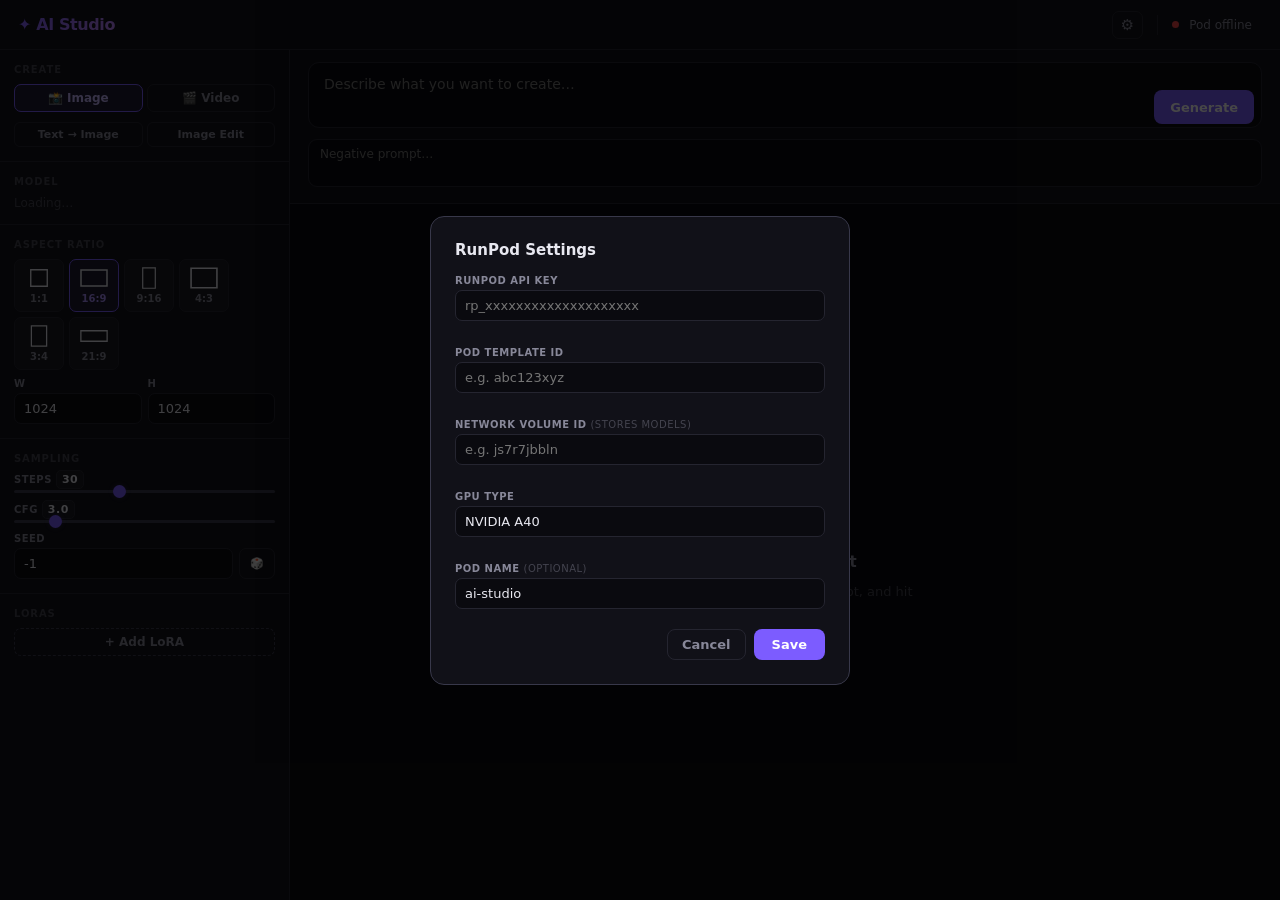
==== commit 290d3938: "Fix RunPod proxy 405 and status polling - Move functions/api/runpod.js to repo root (Cloudflare Page" ====
--- a/frontend/index.html
+++ b/frontend/index.html
@@ -634,7 +634,7 @@
     mutation {
       podFindAndDeployOnDemand(input: {
         name: "${c.podName}"
-        imageName: "runpod/base:0.6.2"
+        imageName: "runpod/pytorch:2.4.0-py3.11-cuda12.4.1-devel-ubuntu22.04"
         gpuTypeId: "${c.gpuType}"
         cloudType: SECURE
         supportPublicIp: true
@@ -1258,17 +1258,23 @@
 // Status
 // ═══════════════════════════════════════════════════════════════
 async function pollStatus() {
+  const podUrl = localStorage.getItem('rp_podUrl');
+  const podId  = localStorage.getItem('rp_podId');
+  const dot = document.getElementById('sDot');
+  const txt = document.getElementById('sTxt');
+  const q   = document.getElementById('sQueue');
+  if (!podUrl || !podId) {
+    dot.className = 'dot err'; txt.textContent = 'Pod offline'; q.textContent = '';
+    return;
+  }
   try {
-    const d = await (await fetch('/api/status')).json();
-    const dot = document.getElementById('sDot');
-    const txt = document.getElementById('sTxt');
-    const q   = document.getElementById('sQueue');
+    const d = await (await fetch(`${podUrl}/api/status`, { signal: AbortSignal.timeout(5000) })).json();
     if (d.comfyui === 'connected') {
       dot.className = 'dot ok'; txt.textContent = 'Ready';
       const n = d.queue_running + d.queue_pending;
       q.textContent = n > 0 ? `${n} in queue` : '';
     } else { dot.className = 'dot err'; txt.textContent = 'ComfyUI offline'; q.textContent = ''; }
-  } catch { document.getElementById('sDot').className = 'dot err'; document.getElementById('sTxt').textContent = 'Offline'; }
+  } catch { dot.className = 'dot err'; txt.textContent = 'Pod offline'; q.textContent = ''; }
 }
 
 // ═══════════════════════════════════════════════════════════════
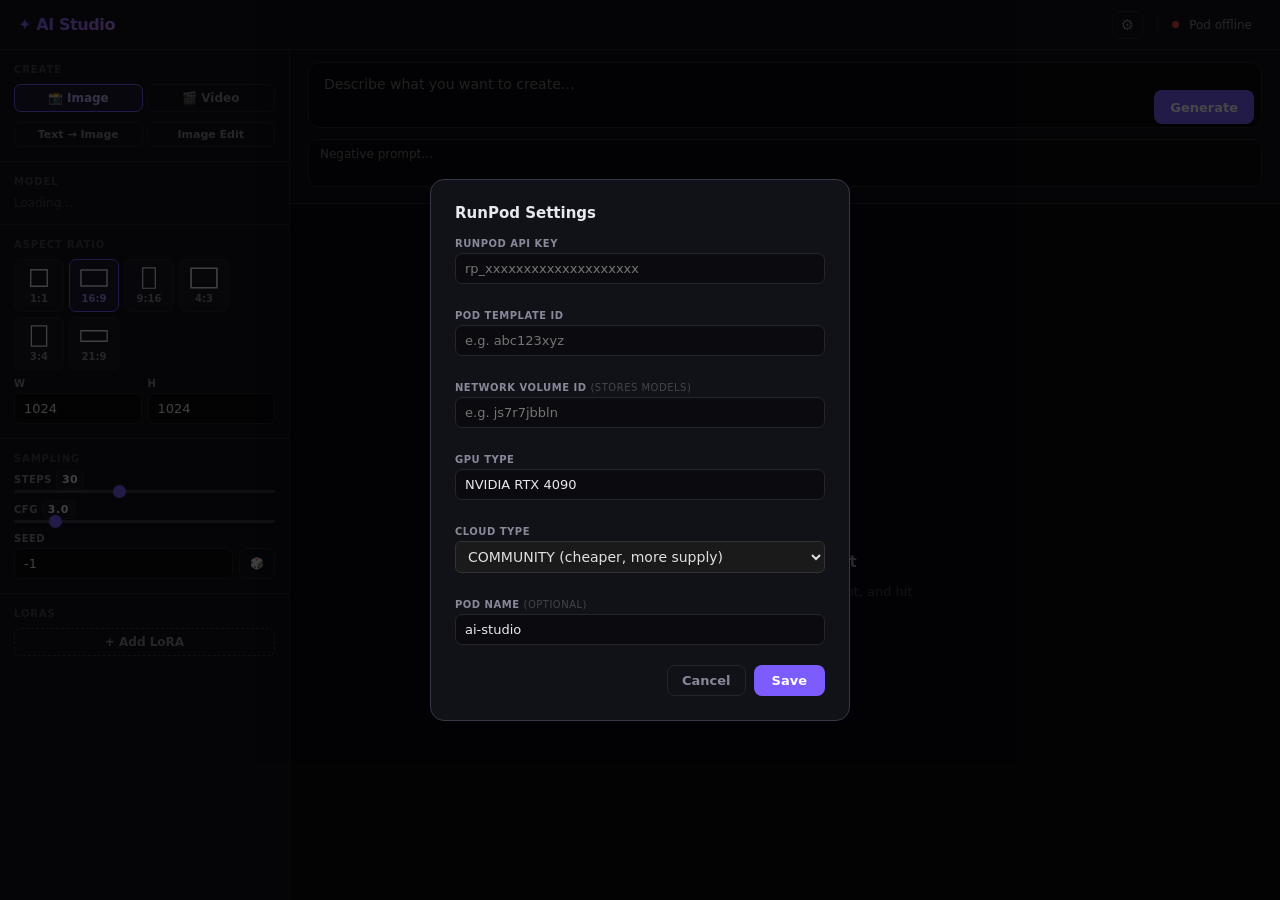
==== commit ce5de247: "Switch to COMMUNITY cloud, fix GPU type default - Default cloudType to COMMUNITY (much more supply, " ====
--- a/frontend/index.html
+++ b/frontend/index.html
@@ -372,7 +372,14 @@
     </div>
     <div class="field">
       <label>GPU Type</label>
-      <input type="text" id="cfgGpuType" placeholder="e.g. NVIDIA A40 or NVIDIA RTX A6000">
+      <input type="text" id="cfgGpuType" placeholder="e.g. NVIDIA RTX 4090">
+    </div>
+    <div class="field">
+      <label>Cloud Type</label>
+      <select id="cfgCloudType" style="width:100%;padding:6px 8px;border-radius:6px;border:1px solid #333;background:#1a1a1a;color:#e0e0e0;font-size:14px">
+        <option value="COMMUNITY">COMMUNITY (cheaper, more supply)</option>
+        <option value="SECURE">SECURE (dedicated)</option>
+      </select>
     </div>
     <div class="field" style="margin-bottom:0">
       <label>Pod Name <span style="font-weight:400;color:var(--muted)">(optional)</span></label>
@@ -580,7 +587,8 @@
       apiKey:     localStorage.getItem('rp_apiKey')     || '',
       templateId: localStorage.getItem('rp_templateId') || '',
       volumeId:   localStorage.getItem('rp_volumeId')   || '',
-      gpuType:    localStorage.getItem('rp_gpuType')    || 'NVIDIA A40',
+      gpuType:    localStorage.getItem('rp_gpuType')    || 'NVIDIA RTX 4090',
+      cloudType:  localStorage.getItem('rp_cloudType')  || 'COMMUNITY',
       podName:    localStorage.getItem('rp_podName')    || 'ai-studio',
       podId:      localStorage.getItem('rp_podId')      || '',
     };
@@ -593,6 +601,7 @@
   document.getElementById('cfgTemplateId').value = c.templateId;
   document.getElementById('cfgVolumeId').value   = c.volumeId;
   document.getElementById('cfgGpuType').value    = c.gpuType;
+  document.getElementById('cfgCloudType').value  = c.cloudType;
   document.getElementById('cfgPodName').value    = c.podName;
   document.getElementById('settingsModal').classList.add('open');
 }
@@ -603,6 +612,7 @@
   localStorage.setItem('rp_templateId', document.getElementById('cfgTemplateId').value.trim());
   localStorage.setItem('rp_volumeId',   document.getElementById('cfgVolumeId').value.trim());
   localStorage.setItem('rp_gpuType',    document.getElementById('cfgGpuType').value.trim());
+  localStorage.setItem('rp_cloudType',  document.getElementById('cfgCloudType').value);
   localStorage.setItem('rp_podName',    document.getElementById('cfgPodName').value.trim());
   closeSettings();
   toast('Settings saved', 'ok');
@@ -636,7 +646,7 @@
         name: "${c.podName}"
         imageName: "runpod/pytorch:2.4.0-py3.11-cuda12.4.1-devel-ubuntu22.04"
         gpuTypeId: "${c.gpuType}"
-        cloudType: SECURE
+        cloudType: ${c.cloudType || 'COMMUNITY'}
         supportPublicIp: true
         startSsh: true
         templateId: "${c.templateId}"
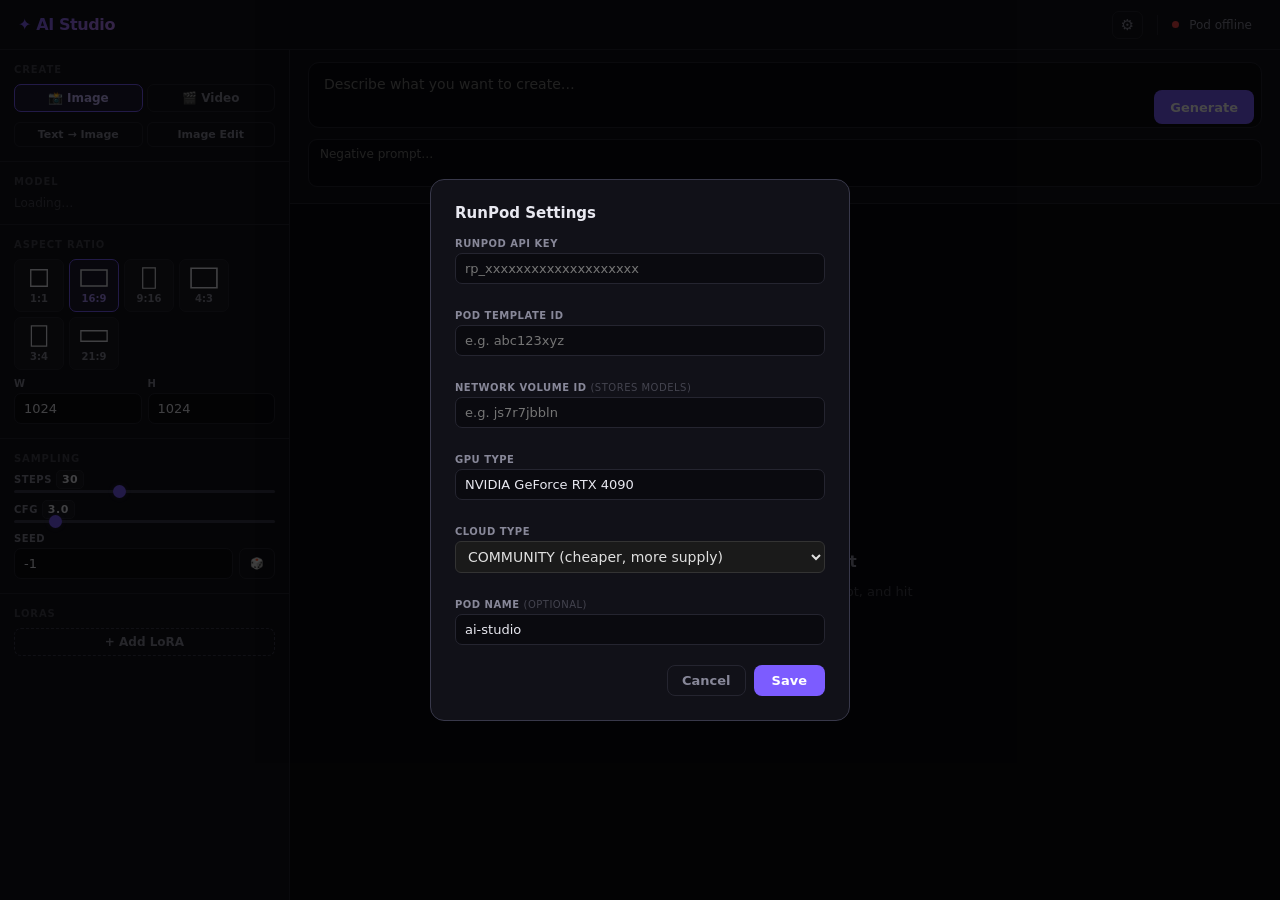
==== commit fa0826e4: "Fix GPU type ID default to correct RunPod format Change default from 'NVIDIA RTX 4090' to 'NVIDIA Ge" ====
--- a/frontend/index.html
+++ b/frontend/index.html
@@ -372,7 +372,7 @@
     </div>
     <div class="field">
       <label>GPU Type</label>
-      <input type="text" id="cfgGpuType" placeholder="e.g. NVIDIA RTX 4090">
+      <input type="text" id="cfgGpuType" placeholder="e.g. NVIDIA GeForce RTX 4090">
     </div>
     <div class="field">
       <label>Cloud Type</label>
@@ -587,7 +587,7 @@
       apiKey:     localStorage.getItem('rp_apiKey')     || '',
       templateId: localStorage.getItem('rp_templateId') || '',
       volumeId:   localStorage.getItem('rp_volumeId')   || '',
-      gpuType:    localStorage.getItem('rp_gpuType')    || 'NVIDIA RTX 4090',
+      gpuType:    localStorage.getItem('rp_gpuType')    || 'NVIDIA GeForce RTX 4090',
       cloudType:  localStorage.getItem('rp_cloudType')  || 'COMMUNITY',
       podName:    localStorage.getItem('rp_podName')    || 'ai-studio',
       podId:      localStorage.getItem('rp_podId')      || '',
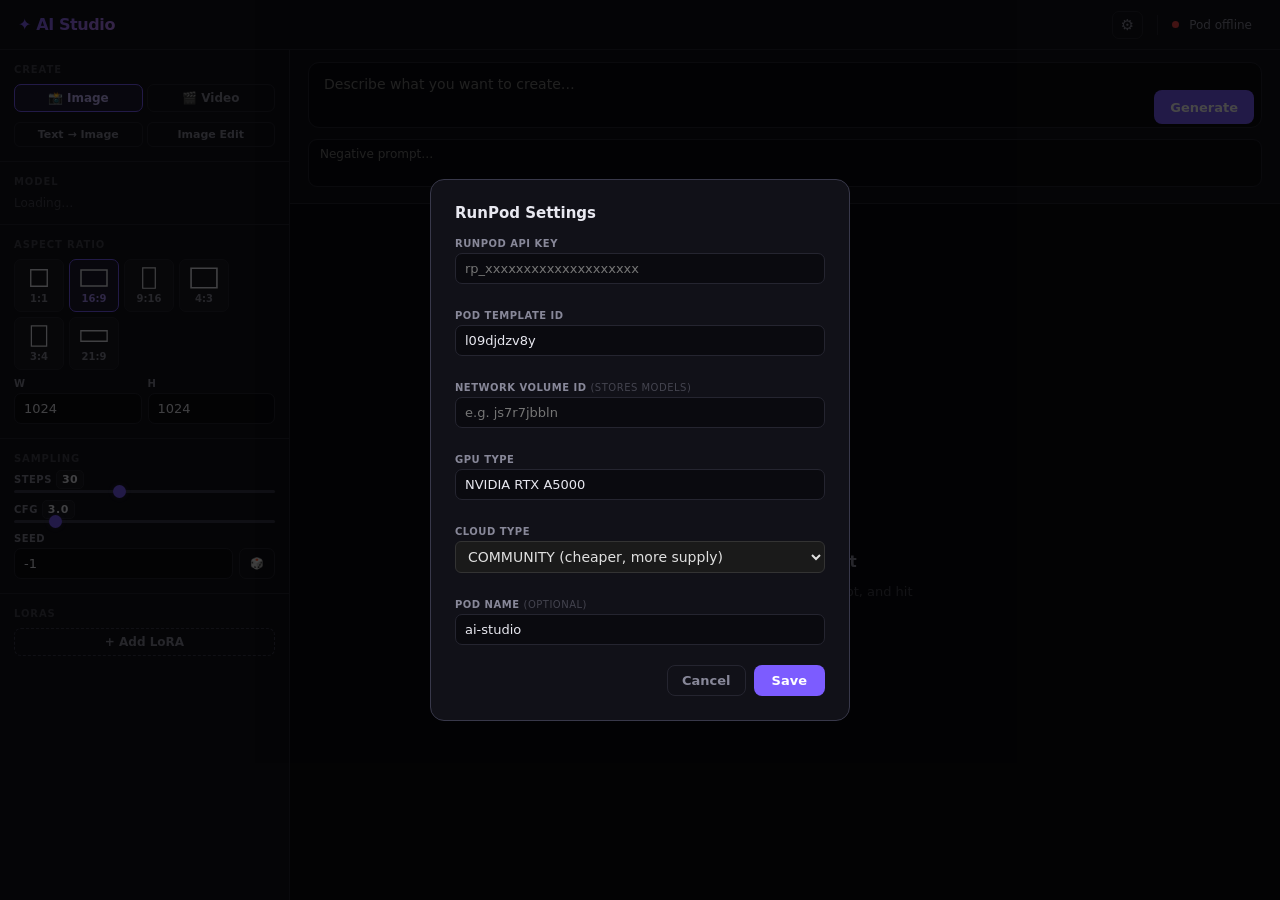
==== commit 742e2598: "Fix end-to-end flow: pod backend routing, GPU fallback, correct defaults - Route generate/models/lor" ====
--- a/frontend/index.html
+++ b/frontend/index.html
@@ -585,12 +585,13 @@
   get cfg() {
     return {
       apiKey:     localStorage.getItem('rp_apiKey')     || '',
-      templateId: localStorage.getItem('rp_templateId') || '',
+      templateId: localStorage.getItem('rp_templateId') || 'l09djdzv8y',
       volumeId:   localStorage.getItem('rp_volumeId')   || '',
-      gpuType:    localStorage.getItem('rp_gpuType')    || 'NVIDIA GeForce RTX 4090',
+      gpuType:    localStorage.getItem('rp_gpuType')    || 'NVIDIA RTX A5000',
       cloudType:  localStorage.getItem('rp_cloudType')  || 'COMMUNITY',
       podName:    localStorage.getItem('rp_podName')    || 'ai-studio',
       podId:      localStorage.getItem('rp_podId')      || '',
+      podUrl:     localStorage.getItem('rp_podUrl')     || '',
     };
   }
 };
@@ -637,37 +638,57 @@
   const c = RP.cfg;
   if (!c.apiKey || !c.templateId) { openSettings(); return; }
 
+  // GPU fallback order — all 24GB VRAM options, cheapest first
+  const GPU_FALLBACKS = [
+    'NVIDIA RTX A5000',
+    'NVIDIA GeForce RTX 3090',
+    'NVIDIA RTX 3090 Ti',
+    'NVIDIA GeForce RTX 4090',
+    'NVIDIA RTX A6000',
+  ];
+  const CLOUD_ORDER = ['COMMUNITY', 'SECURE', 'ALL'];
+
   setLaunchOverlay(true, 'Creating pod…', 'Requesting GPU from RunPod…');
 
-  // GraphQL mutation to create a pod from template
-  const mutation = `
-    mutation {
-      podFindAndDeployOnDemand(input: {
-        name: "${c.podName}"
-        imageName: "runpod/pytorch:2.4.0-py3.11-cuda12.4.1-devel-ubuntu22.04"
-        gpuTypeId: "${c.gpuType}"
-        cloudType: ${c.cloudType || 'COMMUNITY'}
-        supportPublicIp: true
-        startSsh: true
-        templateId: "${c.templateId}"
-        ${c.volumeId ? `networkVolumeId: "${c.volumeId}"` : ''}
-        ports: "7860/http,8188/http,22/tcp"
-        containerDiskInGb: 20
-        volumeInGb: 0
-      }) {
-        id
-        machineId
-        desiredStatus
+  const tryLaunch = (gpuType, cloudType) => {
+    const mutation = `
+      mutation {
+        podFindAndDeployOnDemand(input: {
+          name: "${c.podName}"
+          imageName: "runpod/pytorch:2.4.0-py3.11-cuda12.4.1-devel-ubuntu22.04"
+          gpuTypeId: "${gpuType}"
+          cloudType: ${cloudType}
+          supportPublicIp: true
+          startSsh: true
+          templateId: "${c.templateId}"
+          ${c.volumeId ? `networkVolumeId: "${c.volumeId}"` : ''}
+          ports: "7860/http,8188/http,22/tcp"
+          containerDiskInGb: 20
+          volumeInGb: 0
+        }) { id machineId desiredStatus }
+      }
+    `;
+    return rpGraphQL(mutation, c.apiKey);
+  };
+
+  try {
+    let pod = null;
+    let usedGpu = '';
+    outer:
+    for (const cloud of CLOUD_ORDER) {
+      for (const gpu of GPU_FALLBACKS) {
+        setLaunchOverlay(true, 'Creating pod…', `Trying ${gpu} (${cloud})…`);
+        const res = await tryLaunch(gpu, cloud);
+        const p = res?.data?.podFindAndDeployOnDemand;
+        if (p?.id) { pod = p; usedGpu = gpu; break outer; }
+        const code = res?.errors?.[0]?.extensions?.code;
+        if (code !== 'SUPPLY_CONSTRAINT') throw new Error(JSON.stringify(res?.errors || res));
       }
     }
-  `;
-
-  try {
-    const res = await rpGraphQL(mutation, c.apiKey);
-    const pod = res?.data?.podFindAndDeployOnDemand;
-    if (!pod?.id) throw new Error(JSON.stringify(res?.errors || res));
+    if (!pod) throw new Error('No GPU instances available right now. RunPod is sold out. Try again in a few minutes.');
 
     localStorage.setItem('rp_podId', pod.id);
+    toast(`Launched on ${usedGpu}`, 'ok');
     setLaunchOverlay(true, 'Pod created — waiting for it to start…', `Pod ID: ${pod.id}`);
     await waitForPodReady(pod.id, c.apiKey);
 
@@ -711,11 +732,11 @@
       if (r.ok) {
         setLaunchOverlay(false);
         updatePodButtons();
-        // Open the pod's studio in a new tab
-        window.open(baseUrl, '_blank');
         document.getElementById('sTxt').textContent = 'Pod running';
         document.getElementById('sDot').className = 'dot ok';
         showOpenStudioBtn(baseUrl);
+        connectWS(); // connect WebSocket to pod backend
+        toast('AI Studio is ready!', 'ok');
         return;
       }
     } catch { /* not ready yet */ }
@@ -833,8 +854,11 @@
 // Models
 // ═══════════════════════════════════════════════════════════════
 async function loadModels() {
+  // Load from models_config embedded in page or from pod backend if running
+  const podUrl = localStorage.getItem('rp_podUrl');
+  const url = podUrl ? `${podUrl}/api/models` : '/api/models';
   try {
-    models = await (await fetch('/api/models')).json();
+    models = await (await fetch(url)).json();
     renderModels();
     const first = Object.values(models).find(m => m.id !== 'custom' && m.category === activeType && m.mode === activeMode);
     if (first) selectModel(first.id);
@@ -1105,7 +1129,9 @@
 // LoRAs
 // ═══════════════════════════════════════════════════════════════
 async function loadLoras() {
-  try { loras = await (await fetch('/api/loras')).json(); } catch { loras = []; }
+  const podUrl = localStorage.getItem('rp_podUrl');
+  const url = podUrl ? `${podUrl}/api/loras` : '/api/loras';
+  try { loras = await (await fetch(url)).json(); } catch { loras = []; }
 }
 
 function addLora() {
@@ -1176,8 +1202,11 @@
   if (firstFrameB64 && m.supports_first_frame) payload.first_frame_b64 = firstFrameB64;
   if (lastFrameB64  && m.supports_last_frame)  payload.last_frame_b64  = lastFrameB64;
 
+  const podUrl = localStorage.getItem('rp_podUrl');
+  if (!podUrl) { toast('Pod not running — launch it first', 'err'); btn.disabled = false; document.getElementById('genLabel').textContent = 'Generate'; return; }
+
   try {
-    const res = await fetch('/api/generate', { method:'POST', headers:{'Content-Type':'application/json'}, body: JSON.stringify(payload) });
+    const res = await fetch(`${podUrl}/api/generate`, { method:'POST', headers:{'Content-Type':'application/json'}, body: JSON.stringify(payload) });
     if (!res.ok) { const err = await res.json(); throw new Error(err.detail || 'Failed'); }
     const data = await res.json();
     activeJobs[data.job_id] = { model_name: m.name, prompt, progress: 0 };
@@ -1252,8 +1281,10 @@
 // WebSocket
 // ═══════════════════════════════════════════════════════════════
 function connectWS() {
-  const proto = location.protocol === 'https:' ? 'wss:' : 'ws:';
-  ws = new WebSocket(`${proto}//${location.host}/ws`);
+  const podId = localStorage.getItem('rp_podId');
+  if (!podId) return;
+  const wsUrl = `wss://${podId}-7860.proxy.runpod.net/ws`;
+  ws = new WebSocket(wsUrl);
   ws.onmessage = e => {
     const msg = JSON.parse(e.data);
     const jid = msg.job_id; if (!jid) return;
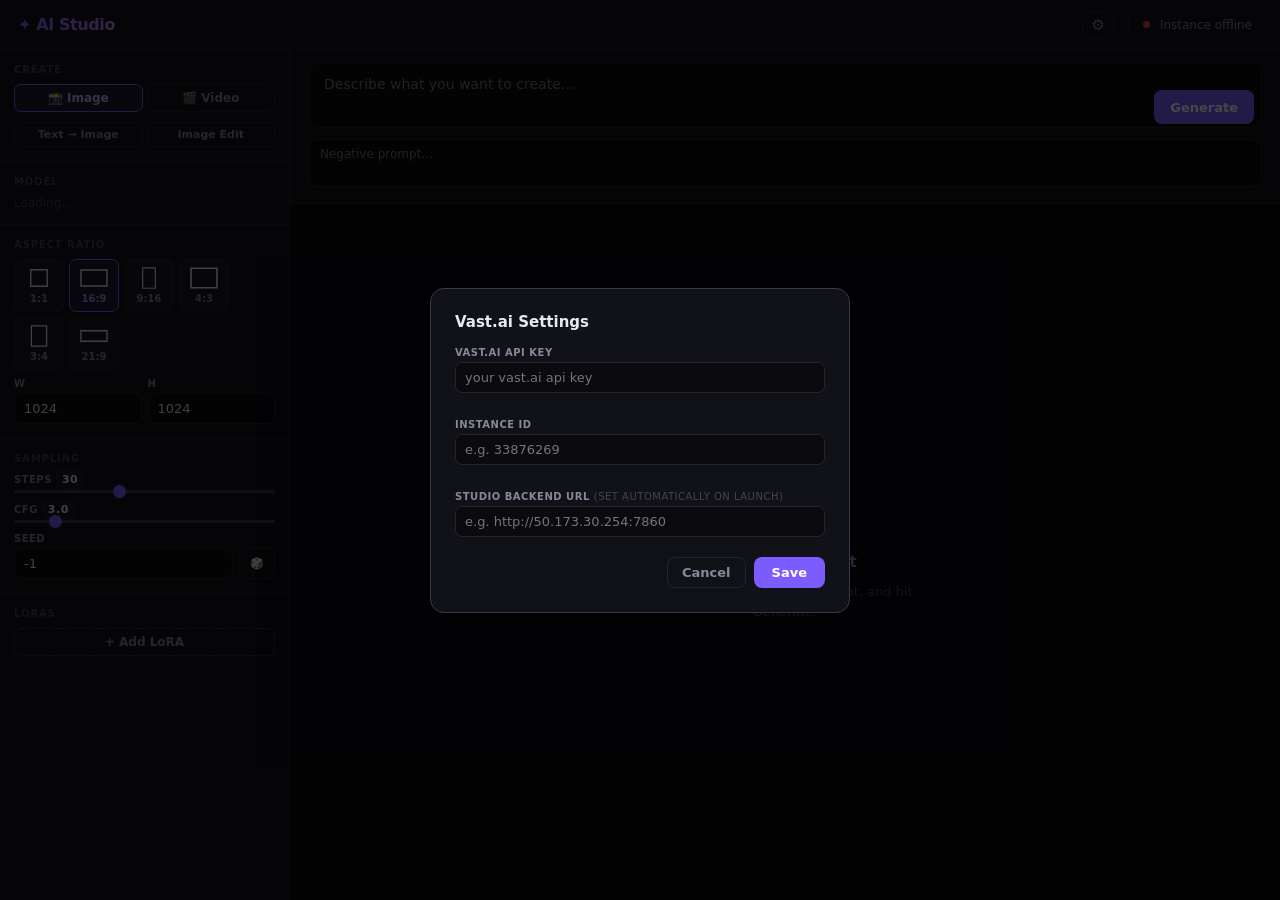
==== commit 2ac97d56: "Switch from RunPod to Vast.ai; add Wan 2.2 NSFW model - Frontend: replace RunPod pod control with Va" ====
--- a/frontend/index.html
+++ b/frontend/index.html
@@ -344,7 +344,7 @@
   <div class="logo">✦ AI Studio</div>
   <div class="hdr-right">
     <!-- Pod control -->
-    <button class="pod-btn gear" id="podGear" onclick="openSettings()" title="RunPod settings">⚙</button>
+    <button class="pod-btn gear" id="podGear" onclick="openSettings()" title="Vast.ai settings">⚙</button>
     <button class="pod-btn launch" id="podLaunch" onclick="launchPod()" style="display:none">▶ Launch Pod</button>
     <button class="pod-btn stop"   id="podStop"   onclick="stopPod()"   style="display:none">■ Stop Pod</button>
     <div style="width:1px;height:20px;background:var(--border);margin:0 4px"></div>
@@ -357,33 +357,18 @@
 <!-- ── Settings Modal ── -->
 <div class="modal-bg" id="settingsModal" onclick="if(event.target===this)closeSettings()">
   <div class="modal">
-    <h2>RunPod Settings</h2>
+    <h2>Vast.ai Settings</h2>
     <div class="field">
-      <label>RunPod API Key</label>
-      <input type="text" id="cfgApiKey" placeholder="rp_xxxxxxxxxxxxxxxxxxxx">
+      <label>Vast.ai API Key</label>
+      <input type="text" id="cfgApiKey" placeholder="your vast.ai api key">
     </div>
     <div class="field">
-      <label>Pod Template ID</label>
-      <input type="text" id="cfgTemplateId" placeholder="e.g. abc123xyz">
-    </div>
-    <div class="field">
-      <label>Network Volume ID <span style="font-weight:400;color:var(--muted)">(stores models)</span></label>
-      <input type="text" id="cfgVolumeId" placeholder="e.g. js7r7jbbln">
-    </div>
-    <div class="field">
-      <label>GPU Type</label>
-      <input type="text" id="cfgGpuType" placeholder="e.g. NVIDIA GeForce RTX 4090">
-    </div>
-    <div class="field">
-      <label>Cloud Type</label>
-      <select id="cfgCloudType" style="width:100%;padding:6px 8px;border-radius:6px;border:1px solid #333;background:#1a1a1a;color:#e0e0e0;font-size:14px">
-        <option value="COMMUNITY">COMMUNITY (cheaper, more supply)</option>
-        <option value="SECURE">SECURE (dedicated)</option>
-      </select>
+      <label>Instance ID</label>
+      <input type="text" id="cfgInstanceId" placeholder="e.g. 33876269">
     </div>
     <div class="field" style="margin-bottom:0">
-      <label>Pod Name <span style="font-weight:400;color:var(--muted)">(optional)</span></label>
-      <input type="text" id="cfgPodName" placeholder="ai-studio">
+      <label>Studio Backend URL <span style="font-weight:400;color:var(--muted)">(set automatically on launch)</span></label>
+      <input type="text" id="cfgStudioUrl" placeholder="e.g. http://50.173.30.254:7860">
     </div>
     <div class="modal-foot">
       <button class="btn-sec" onclick="closeSettings()">Cancel</button>
@@ -578,120 +563,67 @@
 let ws = null;
 
 // ═══════════════════════════════════════════════════════════════
-// RunPod Pod Control
-// ═══════════════════════════════════════════════════════════════
-const RP = {
-  PROXY: '/api/runpod',   // backend proxies to api.runpod.io (avoids CORS)
+// Vast.ai Pod Control
+// ═══════════════════════════════════════════════════════════════
+const VA = {
+  PROXY: '/api/vastai',
   get cfg() {
     return {
-      apiKey:     localStorage.getItem('rp_apiKey')     || '',
-      templateId: localStorage.getItem('rp_templateId') || 'l09djdzv8y',
-      volumeId:   localStorage.getItem('rp_volumeId')   || '',
-      gpuType:    localStorage.getItem('rp_gpuType')    || 'NVIDIA RTX A5000',
-      cloudType:  localStorage.getItem('rp_cloudType')  || 'COMMUNITY',
-      podName:    localStorage.getItem('rp_podName')    || 'ai-studio',
-      podId:      localStorage.getItem('rp_podId')      || '',
-      podUrl:     localStorage.getItem('rp_podUrl')     || '',
+      apiKey:     localStorage.getItem('va_apiKey')     || '',
+      instanceId: localStorage.getItem('va_instanceId') || '',
+      studioUrl:  localStorage.getItem('va_studioUrl')  || '',
     };
   }
 };
 
 function openSettings() {
-  const c = RP.cfg;
-  document.getElementById('cfgApiKey').value     = c.apiKey;
-  document.getElementById('cfgTemplateId').value = c.templateId;
-  document.getElementById('cfgVolumeId').value   = c.volumeId;
-  document.getElementById('cfgGpuType').value    = c.gpuType;
-  document.getElementById('cfgCloudType').value  = c.cloudType;
-  document.getElementById('cfgPodName').value    = c.podName;
+  const c = VA.cfg;
+  document.getElementById('cfgApiKey').value    = c.apiKey;
+  document.getElementById('cfgInstanceId').value = c.instanceId;
+  document.getElementById('cfgStudioUrl').value  = c.studioUrl;
   document.getElementById('settingsModal').classList.add('open');
 }
 function closeSettings() { document.getElementById('settingsModal').classList.remove('open'); }
 
 function saveSettings() {
-  localStorage.setItem('rp_apiKey',     document.getElementById('cfgApiKey').value.trim());
-  localStorage.setItem('rp_templateId', document.getElementById('cfgTemplateId').value.trim());
-  localStorage.setItem('rp_volumeId',   document.getElementById('cfgVolumeId').value.trim());
-  localStorage.setItem('rp_gpuType',    document.getElementById('cfgGpuType').value.trim());
-  localStorage.setItem('rp_cloudType',  document.getElementById('cfgCloudType').value);
-  localStorage.setItem('rp_podName',    document.getElementById('cfgPodName').value.trim());
+  localStorage.setItem('va_apiKey',     document.getElementById('cfgApiKey').value.trim());
+  localStorage.setItem('va_instanceId', document.getElementById('cfgInstanceId').value.trim());
+  const url = document.getElementById('cfgStudioUrl').value.trim().replace(/\/$/, '');
+  localStorage.setItem('va_studioUrl', url);
   closeSettings();
   toast('Settings saved', 'ok');
   updatePodButtons();
 }
 
 function updatePodButtons() {
-  const c = RP.cfg;
-  const hasConfig = c.apiKey && c.templateId;
-  document.getElementById('podGear').style.display   = '';
+  const c = VA.cfg;
+  const hasConfig = !!c.apiKey && !!c.instanceId;
+  document.getElementById('podGear').style.display = '';
   if (!hasConfig) {
     document.getElementById('podLaunch').style.display = 'none';
     document.getElementById('podStop').style.display   = 'none';
     return;
   }
-  const hasPod = !!c.podId;
-  document.getElementById('podLaunch').style.display = hasPod ? 'none' : '';
-  document.getElementById('podStop').style.display   = hasPod ? ''     : 'none';
+  const running = !!c.studioUrl;
+  document.getElementById('podLaunch').style.display = running ? 'none' : '';
+  document.getElementById('podStop').style.display   = running ? ''     : 'none';
 }
 
 async function launchPod() {
-  const c = RP.cfg;
-  if (!c.apiKey || !c.templateId) { openSettings(); return; }
-
-  // GPU fallback order — all 24GB VRAM options, cheapest first
-  const GPU_FALLBACKS = [
-    'NVIDIA RTX A5000',
-    'NVIDIA GeForce RTX 3090',
-    'NVIDIA RTX 3090 Ti',
-    'NVIDIA GeForce RTX 4090',
-    'NVIDIA RTX A6000',
-  ];
-  const CLOUD_ORDER = ['COMMUNITY', 'SECURE', 'ALL'];
-
-  setLaunchOverlay(true, 'Creating pod…', 'Requesting GPU from RunPod…');
-
-  const tryLaunch = (gpuType, cloudType) => {
-    const mutation = `
-      mutation {
-        podFindAndDeployOnDemand(input: {
-          name: "${c.podName}"
-          imageName: "runpod/pytorch:2.4.0-py3.11-cuda12.4.1-devel-ubuntu22.04"
-          gpuTypeId: "${gpuType}"
-          cloudType: ${cloudType}
-          supportPublicIp: true
-          startSsh: true
-          templateId: "${c.templateId}"
-          ${c.volumeId ? `networkVolumeId: "${c.volumeId}"` : ''}
-          ports: "7860/http,8188/http,22/tcp"
-          containerDiskInGb: 20
-          volumeInGb: 0
-        }) { id machineId desiredStatus }
-      }
-    `;
-    return rpGraphQL(mutation, c.apiKey);
-  };
-
+  const c = VA.cfg;
+  if (!c.apiKey || !c.instanceId) { openSettings(); return; }
+
+  setLaunchOverlay(true, 'Starting instance…', `Instance ${c.instanceId}`);
   try {
-    let pod = null;
-    let usedGpu = '';
-    outer:
-    for (const cloud of CLOUD_ORDER) {
-      for (const gpu of GPU_FALLBACKS) {
-        setLaunchOverlay(true, 'Creating pod…', `Trying ${gpu} (${cloud})…`);
-        const res = await tryLaunch(gpu, cloud);
-        const p = res?.data?.podFindAndDeployOnDemand;
-        if (p?.id) { pod = p; usedGpu = gpu; break outer; }
-        const code = res?.errors?.[0]?.extensions?.code;
-        if (code !== 'SUPPLY_CONSTRAINT') throw new Error(JSON.stringify(res?.errors || res));
-      }
-    }
-    if (!pod) throw new Error('No GPU instances available right now. RunPod is sold out. Try again in a few minutes.');
-
-    localStorage.setItem('rp_podId', pod.id);
-    toast(`Launched on ${usedGpu}`, 'ok');
-    setLaunchOverlay(true, 'Pod created — waiting for it to start…', `Pod ID: ${pod.id}`);
-    await waitForPodReady(pod.id, c.apiKey);
-
+    const res = await fetch(VA.PROXY, {
+      method: 'POST',
+      headers: { 'Content-Type': 'application/json' },
+      body: JSON.stringify({ action: 'start', instanceId: c.instanceId, apiKey: c.apiKey }),
+    });
+    if (!res.ok) throw new Error(`API error ${res.status}`);
+
+    setLaunchOverlay(true, 'Instance starting…', 'Waiting for it to come online…');
+    await waitForInstance(c.instanceId, c.apiKey);
   } catch(e) {
     setLaunchOverlay(false);
     toast('Launch failed: ' + e.message, 'err');
@@ -699,28 +631,29 @@
   }
 }
 
-async function waitForPodReady(podId, apiKey) {
-  // RunPod HTTP proxy URL format: https://{pod-id}-{port}.proxy.runpod.net
-  const url = `https://${podId}-7860.proxy.runpod.net`;
-  localStorage.setItem('rp_podUrl', url);
-
-  const query = `query { pod(input: { podId: "${podId}" }) { id desiredStatus } }`;
-
-  for (let i = 0; i < 90; i++) {
-    await sleep(3000);
-    setLaunchOverlay(true, 'Waiting for pod to start…', `${Math.round(i*3)}s elapsed…`);
+async function waitForInstance(instanceId, apiKey) {
+  for (let i = 0; i < 60; i++) {
+    await sleep(5000);
+    setLaunchOverlay(true, 'Waiting for instance…', `${Math.round(i*5)}s elapsed…`);
     try {
-      const res = await rpGraphQL(query, apiKey);
-      const pod = res?.data?.pod;
-      if (pod?.desiredStatus === 'RUNNING') {
-        setLaunchOverlay(true, 'Pod is running! Starting AI Studio…', url);
+      const res = await fetch(VA.PROXY, {
+        method: 'POST',
+        headers: { 'Content-Type': 'application/json' },
+        body: JSON.stringify({ action: 'status', instanceId, apiKey }),
+      });
+      const data = await res.json();
+      if (data.actual_status === 'running' && data.ip) {
+        // Build studio URL from instance IP — backend runs on port 7860
+        const url = `http://${data.ip}:7860`;
+        localStorage.setItem('va_studioUrl', url);
+        setLaunchOverlay(true, 'Instance running! Waiting for AI Studio…', url);
         await waitForStudio(url);
         return;
       }
     } catch(e) { console.warn(e); }
   }
   setLaunchOverlay(false);
-  toast('Pod timed out. Check RunPod dashboard.', 'err');
+  toast('Instance timed out. Check Vast.ai dashboard.', 'err');
 }
 
 async function waitForStudio(baseUrl) {
@@ -732,67 +665,37 @@
       if (r.ok) {
         setLaunchOverlay(false);
         updatePodButtons();
-        document.getElementById('sTxt').textContent = 'Pod running';
+        document.getElementById('sTxt').textContent = 'Ready';
         document.getElementById('sDot').className = 'dot ok';
-        showOpenStudioBtn(baseUrl);
-        connectWS(); // connect WebSocket to pod backend
+        connectWS();
         toast('AI Studio is ready!', 'ok');
         return;
       }
     } catch { /* not ready yet */ }
   }
   setLaunchOverlay(false);
-  toast('AI Studio did not respond. Check RunPod logs.', 'err');
-}
-
-function showOpenStudioBtn(url) {
-  // Show an "Open Studio" button in the header when pod is running
-  let btn = document.getElementById('podOpen');
-  if (!btn) {
-    btn = document.createElement('button');
-    btn.id = 'podOpen';
-    btn.className = 'pod-btn';
-    btn.style.cssText = 'border-color:var(--accent);color:var(--accent)';
-    btn.onclick = () => window.open(url, '_blank');
-    // Insert before the divider
-    const divider = document.querySelector('.hdr-right [style*="1px solid"]');
-    divider.parentNode.insertBefore(btn, divider);
-  }
-  btn.textContent = '↗ Open Studio';
-  btn.onclick = () => window.open(url, '_blank');
+  toast('AI Studio did not respond. Make sure the backend is running on the instance.', 'err');
 }
 
 async function stopPod() {
-  const c = RP.cfg;
-  if (!c.podId) return;
-  if (!confirm('Stop the pod? GPU billing will end immediately.')) return;
-
-  const mutation = `mutation { podStop(input: { podId: "${c.podId}" }) { id desiredStatus } }`;
+  const c = VA.cfg;
+  if (!c.instanceId) return;
+  if (!confirm('Stop the instance? GPU billing will end immediately.')) return;
+
   try {
-    await rpGraphQL(mutation, c.apiKey);
-    localStorage.removeItem('rp_podId');
-    localStorage.removeItem('rp_podUrl');
-    toast('Pod stopped — GPU billing ended', 'ok');
-    // Remove the Open Studio button
-    const btn = document.getElementById('podOpen');
-    if (btn) btn.remove();
+    await fetch(VA.PROXY, {
+      method: 'POST',
+      headers: { 'Content-Type': 'application/json' },
+      body: JSON.stringify({ action: 'stop', instanceId: c.instanceId, apiKey: c.apiKey }),
+    });
+    localStorage.removeItem('va_studioUrl');
+    toast('Instance stopped — GPU billing ended', 'ok');
     updatePodButtons();
     document.getElementById('sDot').className = 'dot err';
-    document.getElementById('sTxt').textContent = 'Pod stopped';
+    document.getElementById('sTxt').textContent = 'Instance stopped';
   } catch(e) {
     toast('Stop failed: ' + e.message, 'err');
   }
-}
-
-async function rpGraphQL(query, apiKey) {
-  // POST through our backend proxy to avoid CORS
-  const res = await fetch(RP.PROXY, {
-    method: 'POST',
-    headers: { 'Content-Type': 'application/json' },
-    body: JSON.stringify({ query, apiKey }),
-  });
-  if (!res.ok) throw new Error(`Proxy error ${res.status}`);
-  return res.json();
 }
 
 function setLaunchOverlay(open, msg, sub) {
@@ -831,15 +734,8 @@
   updateModeTabs();
   updatePodButtons();
 
-  // If a pod is already recorded as running, restore the Open Studio button
-  const savedUrl = localStorage.getItem('rp_podUrl');
-  const savedId  = localStorage.getItem('rp_podId');
-  if (savedUrl && savedId) {
-    showOpenStudioBtn(savedUrl);
-  }
-
   // Prompt settings on first visit if no API key configured
-  if (!localStorage.getItem('rp_apiKey')) {
+  if (!localStorage.getItem('va_apiKey')) {
     setTimeout(() => openSettings(), 600);
   }
 
@@ -855,7 +751,7 @@
 // ═══════════════════════════════════════════════════════════════
 async function loadModels() {
   // Load from models_config embedded in page or from pod backend if running
-  const podUrl = localStorage.getItem('rp_podUrl');
+  const podUrl = localStorage.getItem('va_studioUrl');
   const url = podUrl ? `${podUrl}/api/models` : '/api/models';
   try {
     models = await (await fetch(url)).json();
@@ -1129,7 +1025,7 @@
 // LoRAs
 // ═══════════════════════════════════════════════════════════════
 async function loadLoras() {
-  const podUrl = localStorage.getItem('rp_podUrl');
+  const podUrl = localStorage.getItem('va_studioUrl');
   const url = podUrl ? `${podUrl}/api/loras` : '/api/loras';
   try { loras = await (await fetch(url)).json(); } catch { loras = []; }
 }
@@ -1202,8 +1098,8 @@
   if (firstFrameB64 && m.supports_first_frame) payload.first_frame_b64 = firstFrameB64;
   if (lastFrameB64  && m.supports_last_frame)  payload.last_frame_b64  = lastFrameB64;
 
-  const podUrl = localStorage.getItem('rp_podUrl');
-  if (!podUrl) { toast('Pod not running — launch it first', 'err'); btn.disabled = false; document.getElementById('genLabel').textContent = 'Generate'; return; }
+  const podUrl = localStorage.getItem('va_studioUrl');
+  if (!podUrl) { toast('Instance not running — launch it first', 'err'); btn.disabled = false; document.getElementById('genLabel').textContent = 'Generate'; return; }
 
   try {
     const res = await fetch(`${podUrl}/api/generate`, { method:'POST', headers:{'Content-Type':'application/json'}, body: JSON.stringify(payload) });
@@ -1281,9 +1177,9 @@
 // WebSocket
 // ═══════════════════════════════════════════════════════════════
 function connectWS() {
-  const podId = localStorage.getItem('rp_podId');
-  if (!podId) return;
-  const wsUrl = `wss://${podId}-7860.proxy.runpod.net/ws`;
+  const studioUrl = localStorage.getItem('va_studioUrl');
+  if (!studioUrl) return;
+  const wsUrl = studioUrl.replace(/^http/, 'ws') + '/ws';
   ws = new WebSocket(wsUrl);
   ws.onmessage = e => {
     const msg = JSON.parse(e.data);
@@ -1299,13 +1195,12 @@
 // Status
 // ═══════════════════════════════════════════════════════════════
 async function pollStatus() {
-  const podUrl = localStorage.getItem('rp_podUrl');
-  const podId  = localStorage.getItem('rp_podId');
+  const podUrl = localStorage.getItem('va_studioUrl');
   const dot = document.getElementById('sDot');
   const txt = document.getElementById('sTxt');
   const q   = document.getElementById('sQueue');
-  if (!podUrl || !podId) {
-    dot.className = 'dot err'; txt.textContent = 'Pod offline'; q.textContent = '';
+  if (!podUrl) {
+    dot.className = 'dot err'; txt.textContent = 'Instance offline'; q.textContent = '';
     return;
   }
   try {
@@ -1315,7 +1210,7 @@
       const n = d.queue_running + d.queue_pending;
       q.textContent = n > 0 ? `${n} in queue` : '';
     } else { dot.className = 'dot err'; txt.textContent = 'ComfyUI offline'; q.textContent = ''; }
-  } catch { dot.className = 'dot err'; txt.textContent = 'Pod offline'; q.textContent = ''; }
+  } catch { dot.className = 'dot err'; txt.textContent = 'Instance offline'; q.textContent = ''; }
 }
 
 // ═══════════════════════════════════════════════════════════════
